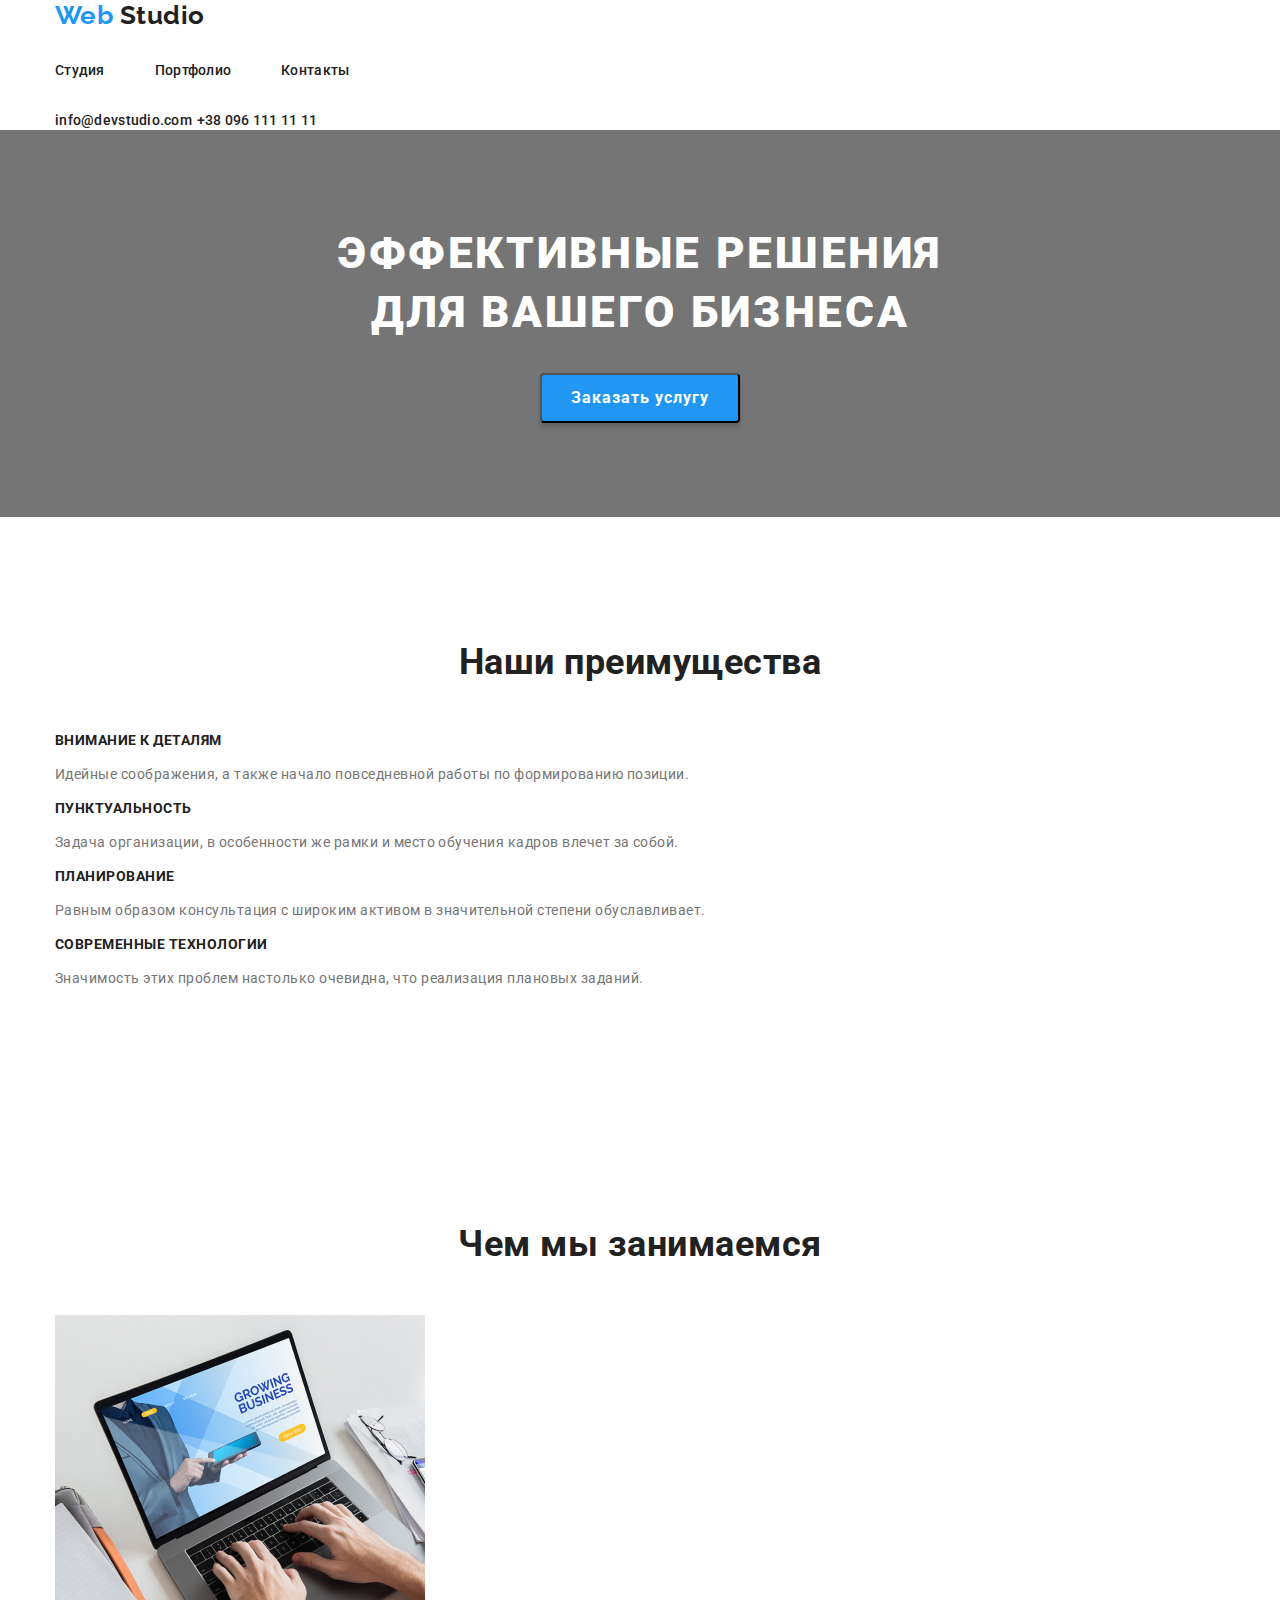
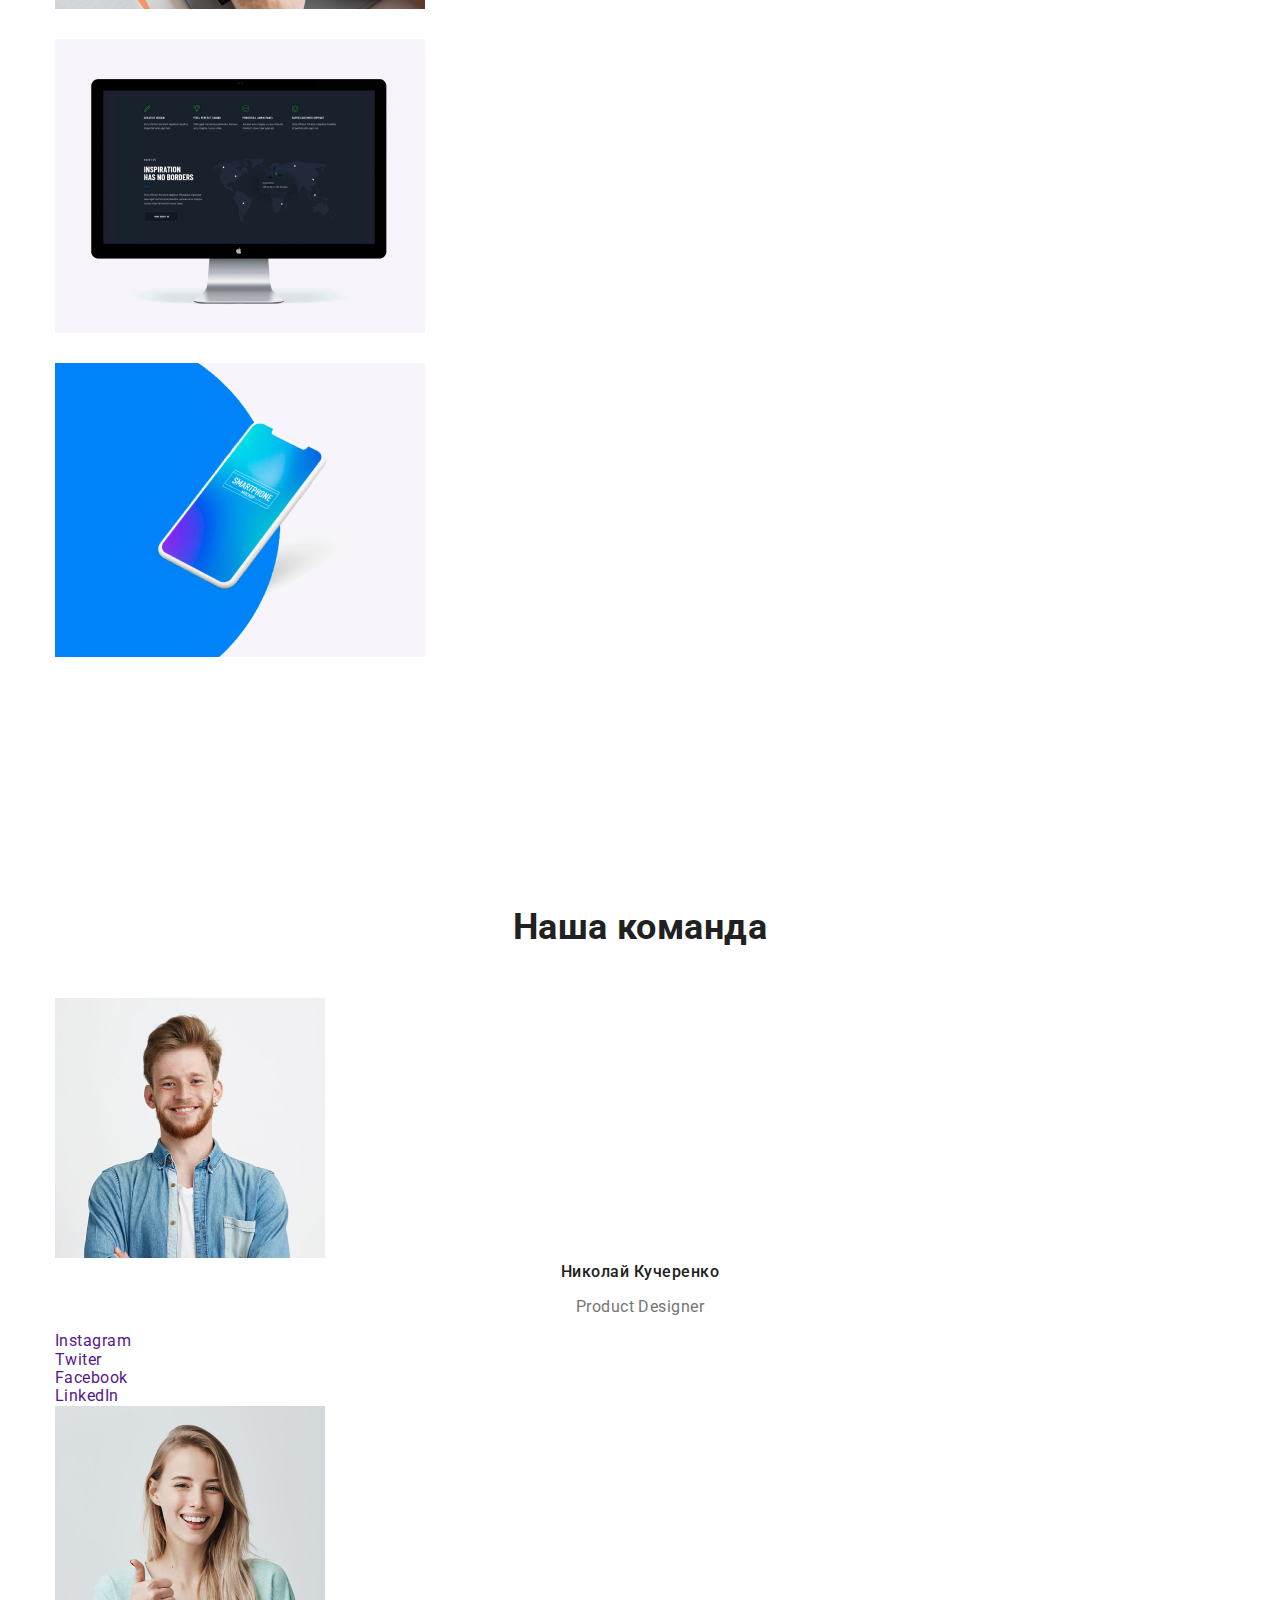
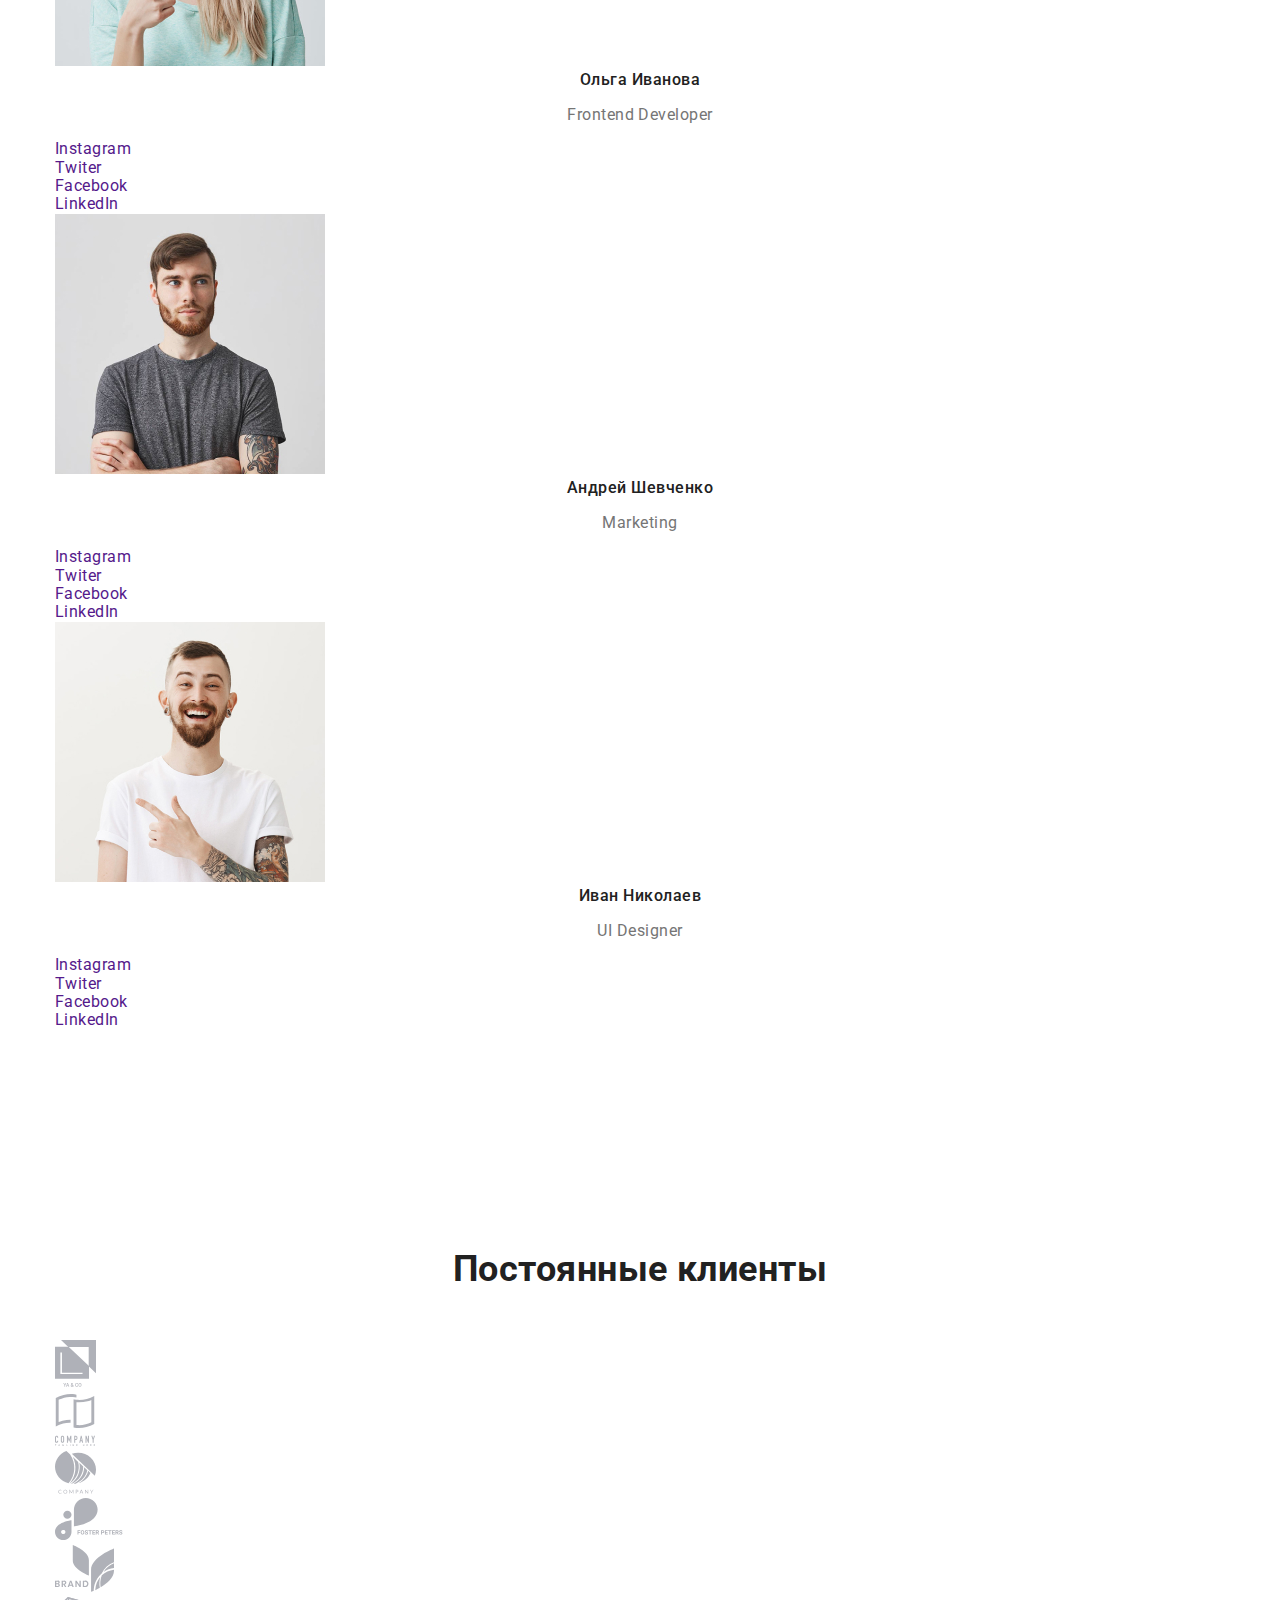
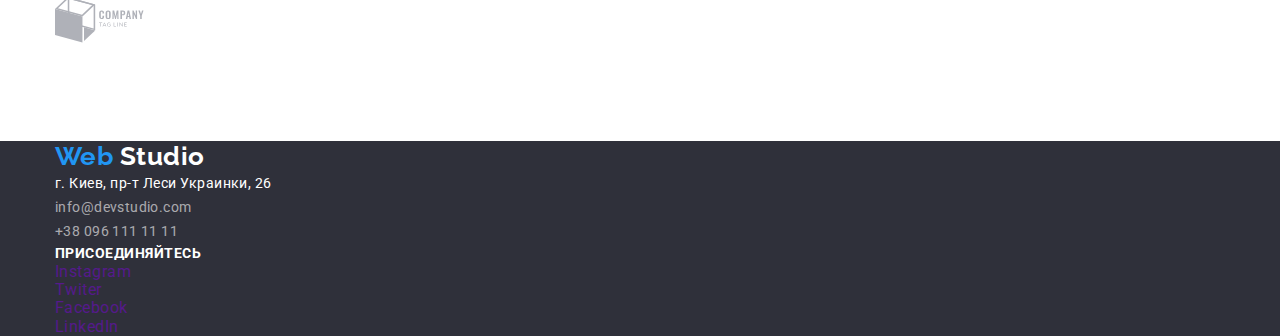
==== index.html @ bfca0322 "добавил flex в навигацию" ====
<!DOCTYPE html>
<html lang="ru">
  <head>
    <meta charset="UTF-8" />
    <meta name="viewport" content="width=device-width, initial-scale=1.0" />
    <title>Web Studio</title>
    <link
      href="https://fonts.googleapis.com/css2?family=Raleway:wght@700&family=Roboto:wght@400;500;700;900&display=swap"
      rel="stylesheet"
    />
    <link rel="stylesheet" href="./css/normalise.css" />
    <link rel="stylesheet" href="./css/style.css" />
  </head>
  <body class="page">
    <!--Шапка страницы-->
    <header>
      <div class="container">
        <nav>
          <a class="logo" href="./index.html"
            >Web <span class="item">Studio</span></a
          >
          <ul class="list site-nav">
            <li class="item"><a class="link" href="./index.html">Студия</a></li>
            <li class="item">
              <a class="link" href="./portfolio.html" target="_blank"
                >Портфолио</a
              >
            </li>
            <li class="item"><a class="link" href="">Контакты</a></li>
          </ul>
        </nav>
        <address class="mail">
          <a class="link" href="mailto:info@devstudio.com"
            >info@devstudio.com</a
          >
          <a class="link" href="tel:+380961111111">+38 096 111 11 11</a>
        </address>
      </div>
    </header>
    <main>
      <!--Герой страницы-->
      <section class="section hero">
        <div class="container">
          <h1 class="hero-title">
            Эффективные решения<br />
            для вашего бизнеса
          </h1>
          <button class="button">Заказать услугу</button>
        </div>
      </section>
      <!--наши преимущества -->
      <section class="section advantages">
        <div class="container">
          <h2 class="section-title">Наши преимущества</h2>
          <ul class="list">
            <li>
              <h3 class="title">Внимание к деталям</h3>
              <p class="text">
                Идейные соображения, а также начало повседневной работы по
                формированию позиции.
              </p>
            </li>
            <li>
              <h3 class="title">Пунктуальность</h3>
              <p class="text">
                Задача организации, в особенности же рамки и место обучения
                кадров влечет за собой.
              </p>
            </li>
            <li>
              <h3 class="title">Планирование</h3>
              <p class="text">
                Равным образом консультация с широким активом в значительной
                степени обуславливает.
              </p>
            </li>
            <li>
              <h3 class="title">Современные технологии</h3>
              <p class="text">
                Значимость этих проблем настолько очевидна, что реализация
                плановых заданий.
              </p>
            </li>
          </ul>
        </div>
      </section>
      <!-- Чем мы занимаемся -->
      <section class="section works">
        <div class="container">
          <h2 class="section-title">Чем мы занимаемся</h2>
          <ul class="list">
            <li>
              <img
                src="./image/activity1.jpg"
                alt="Ноутбук"
                width="370"
                height="294"
              />
              <h3 class="title">десктопные приложения</h3>
            </li>
            <li>
              <img
                src="./image/activity2.jpg"
                alt="Смартфон"
                width="370"
                height="294"
              />
              <h3 class="title">мобильные приложения</h3>
            </li>
            <li>
              <img
                src="./image/activity3.jpg"
                alt="компьютер"
                width="370"
                height="294"
              />
              <h3 class="title">дизайнерские решения</h3>
            </li>
          </ul>
        </div>
      </section>
      <!-- Наша команда -->
      <section class="section team">
        <div class="container">
          <h2 class="section-title">Наша команда</h2>
          <ul class="list">
            <li>
              <img
                src="./image/foto1.jpg"
                alt="фото Николая"
                width="270"
                height="260"
              />
              <h3 class="title">Николай Кучеренко</h3>
              <p lang="en" class="text">Product Designer</p>
              <ul class="list">
                <li>
                  <a class="link" href="" aria-label="ссылка на инстаграм"
                    >Instagram</a
                  >
                </li>
                <li>
                  <a class="link" href="" aria-label="ссылка на твитер"
                    >Twiter
                  </a>
                </li>
                <li>
                  <a class="link" href="" aria-label="ссылка на фейсбук"
                    >Facebook</a
                  >
                </li>
                <li>
                  <a class="link" href="" aria-label="ссылка на линкендин"
                    >LinkedIn</a
                  >
                </li>
              </ul>
            </li>
            <li>
              <img
                class="link"
                src="./image/foto2.jpg"
                alt="фото Ольги"
                width="270"
                height="260"
              />
              <h3 class="title">Ольга Иванова</h3>
              <p lang="en" class="text">Frontend Developer</p>
              <ul class="list">
                <li>
                  <a class="link" href="" aria-label="ссылка на инстаграм"
                    >Instagram</a
                  >
                </li>
                <li>
                  <a class="link" href="" aria-label="ссылка на твитер"
                    >Twiter
                  </a>
                </li>
                <li>
                  <a class="link" href="" aria-label="ссылка на фейсбук"
                    >Facebook</a
                  >
                </li>
                <li>
                  <a class="link" href="" aria-label="ссылка на линкендин"
                    >LinkedIn</a
                  >
                </li>
              </ul>
            </li>
            <li>
              <img
                src="./image/foto3.jpg"
                alt="фото Андрея"
                width="270"
                height="260"
              />
              <h3 class="title">Андрей Шевченко</h3>
              <p lang="en" class="text">Marketing</p>
              <ul class="list">
                <li>
                  <a class="link" href="" aria-label="ссылка на инстаграм"
                    >Instagram</a
                  >
                </li>
                <li>
                  <a class="link" href="" aria-label="ссылка на твитер"
                    >Twiter
                  </a>
                </li>
                <li>
                  <a class="link" href="" aria-label="ссылка на фейсбук"
                    >Facebook</a
                  >
                </li>
                <li>
                  <a class="link" href="" aria-label="ссылка на линкендин"
                    >LinkedIn</a
                  >
                </li>
              </ul>
            </li>
            <li>
              <img
                src="./image/foto4.jpg"
                alt="фото Ивана"
                width="270"
                height="260"
              />
              <h3 class="title">Иван Николаев</h3>
              <p lang="en" class="text">UI Designer</p>
              <ul class="list">
                <li>
                  <a class="link" href="" aria-label="ссылка на инстаграм"
                    >Instagram</a
                  >
                </li>
                <li>
                  <a class="link" href="" aria-label="ссылка на твитер"
                    >Twiter
                  </a>
                </li>
                <li>
                  <a class="link" href="" aria-label="ссылка на фейсбук"
                    >Facebook</a
                  >
                </li>
                <li>
                  <a class="link" href="" aria-label="ссылка на линкендин"
                    >LinkedIn</a
                  >
                </li>
              </ul>
            </li>
          </ul>
        </div>
      </section>
      <!-- Постоянные клиенты -->
      <section class="section section">
        <div class="container">
          <h2 class="section-title">Постоянные клиенты</h2>
          <ul class="list">
            <li>
              <a class="link" href=""
                ><img src="./image/logo1.svg" alt="logo-1"
              /></a>
            </li>
            <li>
              <a class="link" href=""
                ><img src="./image/logo2.svg" alt="logo-2"
              /></a>
            </li>
            <li>
              <a class="link" href=""
                ><img src="./image/logo3.svg" alt="logo-3"
              /></a>
            </li>
            <li>
              <a class="link" href=""
                ><img src="./image/logo4.svg" alt="logo-4"
              /></a>
            </li>
            <li>
              <a class="link" href=""
                ><img src="./image/logo5.svg" alt="logo-5"
              /></a>
            </li>
            <li>
              <a class="link" href=""
                ><img src="./image/logo6.svg" alt="logo-6"
              /></a>
            </li>
          </ul>
        </div>
      </section>
    </main>
    <!-- Подвал сайта -->
    <footer class="footer">
      <div class="container">
        <a class="logo link" href="./index.html"
          >Web <span class="word">Studio</span></a
        >
        <address>
          <ul class="list">
            <li>
              <a
                class="location link"
                href="https://goo.gl/maps/NypTD91cG4czdafWA"
                target="_blank"
                >г. Киев, пр-т Леси Украинки, 26</a
              >
            </li>
            <li>
              <a class="contaks link" href="mailto:info@devstudio.com"
                >info@devstudio.com</a
              >
            </li>
            <li>
              <a class="contaks link" href="tel:+380961111111"
                >+38 096 111 11 11</a
              >
            </li>
          </ul>
        </address>
        <b class="action">присоединяйтесь</b>
        <ul class="list">
          <li>
            <a class="link" href="" aria-label="ссылка на инстаграм"
              >Instagram</a
            >
          </li>
          <li>
            <a class="link" href="" aria-label="ссылка на твитер">Twiter </a>
          </li>
          <li>
            <a class="link" href="" aria-label="ссылка на фейсбук">Facebook</a>
          </li>
          <li>
            <a class="link" href="" aria-label="ссылка на линкендин"
              >LinkedIn</a
            >
          </li>
        </ul>
      </div>
    </footer>
  </body>
</html>
---- css/normalise.css ----
/*! normalize.css v8.0.1 | MIT License | github.com/necolas/normalize.css */

/* Document
   ========================================================================== */

/**
 * 1. Correct the line height in all browsers.
 * 2. Prevent adjustments of font size after orientation changes in iOS.
 */

html {
  line-height: 1.15; /* 1 */
  -webkit-text-size-adjust: 100%; /* 2 */
}

/* Sections
   ========================================================================== */

/**
 * Remove the margin in all browsers.
 */

body {
  margin: 0;
}

/**
 * Render the `main` element consistently in IE.
 */

main {
  display: block;
}

/**
 * Correct the font size and margin on `h1` elements within `section` and
 * `article` contexts in Chrome, Firefox, and Safari.
 */

h1 {
  font-size: 2em;
  margin: 0.67em 0;
}

/* Grouping content
   ========================================================================== */

/**
 * 1. Add the correct box sizing in Firefox.
 * 2. Show the overflow in Edge and IE.
 */

hr {
  box-sizing: content-box; /* 1 */
  height: 0; /* 1 */
  overflow: visible; /* 2 */
}

/**
 * 1. Correct the inheritance and scaling of font size in all browsers.
 * 2. Correct the odd `em` font sizing in all browsers.
 */

pre {
  font-family: monospace, monospace; /* 1 */
  font-size: 1em; /* 2 */
}

/* Text-level semantics
   ========================================================================== */

/**
 * Remove the gray background on active links in IE 10.
 */

a {
  background-color: transparent;
}

/**
 * 1. Remove the bottom border in Chrome 57-
 * 2. Add the correct text decoration in Chrome, Edge, IE, Opera, and Safari.
 */

abbr[title] {
  border-bottom: none; /* 1 */
  text-decoration: underline; /* 2 */
  text-decoration: underline dotted; /* 2 */
}

/**
 * Add the correct font weight in Chrome, Edge, and Safari.
 */

b,
strong {
  font-weight: bolder;
}

/**
 * 1. Correct the inheritance and scaling of font size in all browsers.
 * 2. Correct the odd `em` font sizing in all browsers.
 */

code,
kbd,
samp {
  font-family: monospace, monospace; /* 1 */
  font-size: 1em; /* 2 */
}

/**
 * Add the correct font size in all browsers.
 */

small {
  font-size: 80%;
}

/**
 * Prevent `sub` and `sup` elements from affecting the line height in
 * all browsers.
 */

sub,
sup {
  font-size: 75%;
  line-height: 0;
  position: relative;
  vertical-align: baseline;
}

sub {
  bottom: -0.25em;
}

sup {
  top: -0.5em;
}

/* Embedded content
   ========================================================================== */

/**
 * Remove the border on images inside links in IE 10.
 */

img {
  border-style: none;
}

/* Forms
   ========================================================================== */

/**
 * 1. Change the font styles in all browsers.
 * 2. Remove the margin in Firefox and Safari.
 */

button,
input,
optgroup,
select,
textarea {
  font-family: inherit; /* 1 */
  font-size: 100%; /* 1 */
  line-height: 1.15; /* 1 */
  margin: 0; /* 2 */
}

/**
 * Show the overflow in IE.
 * 1. Show the overflow in Edge.
 */

button,
input {
  /* 1 */
  overflow: visible;
}

/**
 * Remove the inheritance of text transform in Edge, Firefox, and IE.
 * 1. Remove the inheritance of text transform in Firefox.
 */

button,
select {
  /* 1 */
  text-transform: none;
}

/**
 * Correct the inability to style clickable types in iOS and Safari.
 */

button,
[type="button"],
[type="reset"],
[type="submit"] {
  -webkit-appearance: button;
}

/**
 * Remove the inner border and padding in Firefox.
 */

button::-moz-focus-inner,
[type="button"]::-moz-focus-inner,
[type="reset"]::-moz-focus-inner,
[type="submit"]::-moz-focus-inner {
  border-style: none;
  padding: 0;
}

/**
 * Restore the focus styles unset by the previous rule.
 */

button:-moz-focusring,
[type="button"]:-moz-focusring,
[type="reset"]:-moz-focusring,
[type="submit"]:-moz-focusring {
  outline: 1px dotted ButtonText;
}

/**
 * Correct the padding in Firefox.
 */

fieldset {
  padding: 0.35em 0.75em 0.625em;
}

/**
 * 1. Correct the text wrapping in Edge and IE.
 * 2. Correct the color inheritance from `fieldset` elements in IE.
 * 3. Remove the padding so developers are not caught out when they zero out
 *    `fieldset` elements in all browsers.
 */

legend {
  box-sizing: border-box; /* 1 */
  color: inherit; /* 2 */
  display: table; /* 1 */
  max-width: 100%; /* 1 */
  padding: 0; /* 3 */
  white-space: normal; /* 1 */
}

/**
 * Add the correct vertical alignment in Chrome, Firefox, and Opera.
 */

progress {
  vertical-align: baseline;
}

/**
 * Remove the default vertical scrollbar in IE 10+.
 */

textarea {
  overflow: auto;
}

/**
 * 1. Add the correct box sizing in IE 10.
 * 2. Remove the padding in IE 10.
 */

[type="checkbox"],
[type="radio"] {
  box-sizing: border-box; /* 1 */
  padding: 0; /* 2 */
}

/**
 * Correct the cursor style of increment and decrement buttons in Chrome.
 */

[type="number"]::-webkit-inner-spin-button,
[type="number"]::-webkit-outer-spin-button {
  height: auto;
}

/**
 * 1. Correct the odd appearance in Chrome and Safari.
 * 2. Correct the outline style in Safari.
 */

[type="search"] {
  -webkit-appearance: textfield; /* 1 */
  outline-offset: -2px; /* 2 */
}

/**
 * Remove the inner padding in Chrome and Safari on macOS.
 */

[type="search"]::-webkit-search-decoration {
  -webkit-appearance: none;
}

/**
 * 1. Correct the inability to style clickable types in iOS and Safari.
 * 2. Change font properties to `inherit` in Safari.
 */

::-webkit-file-upload-button {
  -webkit-appearance: button; /* 1 */
  font: inherit; /* 2 */
}

/* Interactive
   ========================================================================== */

/*
 * Add the correct display in Edge, IE 10+, and Firefox.
 */

details {
  display: block;
}

/*
 * Add the correct display in all browsers.
 */

summary {
  display: list-item;
}

/* Misc
   ========================================================================== */

/**
 * Add the correct display in IE 10+.
 */

template {
  display: none;
}

/**
 * Add the correct display in IE 10.
 */

[hidden] {
  display: none;
}
---- css/style.css ----
/*757575-вторичный цвет
212121-основной цвет текста
FFFFFF-адрес в футере

 color:rgb(255,255,255,0.6)-цвет телефона и эмейла в футере
 2196F3-цвет акцента
 шрифт логотипа-font-family: Raleway;
 шрифт текста-font-family: Roboto;
 */
html {
  box-sizing: border-box;
}
*,
*::before,
*::after {
  box-sizing: inherit;
}
:root {
  --primary-text-color: #757575;
  --title-text-color: #212121;
  --accent-color: #2196f3;
  --bg-color: #fff;
}
address {
  font-style: normal;
}
.page {
  margin: 0;
  color: var(--primary-text-color);
  background-color: var(--bg-color);
  font-family: Roboto, sans-serif;
  letter-spacing: 0.03em;
}
/* центрирование страницы через div */
.container {
  width: 1200px;
  padding-left: 15px;
  padding-right: 15px;
  margin: 0 auto;
}
.section {
  padding-top: 94px;
  padding-bottom: 94px;
}
/* точки списка */
.list {
  list-style: none;
  padding: 0;
  margin: 0;
}
/* работа ссылок */
a.link {
  text-decoration: none;
}
a.link:hover,
a.link:focus {
  color: var(--accent-color);
}
/* логотип сайта */
.logo {
  color: var(--accent-color);
  font-family: Raleway, sans-serif;
  font-weight: 700;
  font-size: 26px;
  line-height: 1.2;
  text-decoration: none;
}
.item {
  color: var(--title-text-color);
}
/* навигация сайта */
.site-nav {
  display: flex;
}
.site-nav .item + .item {
  margin-left: 50px;
}
.site-nav .link {
  display: block;
  padding-top: 32px;
  padding-bottom: 32px;
  color: var(--title-text-color);
  font-weight: 500;
  font-size: 14px;
  line-height: 1.14;
  letter-spacing: 0.02em;
}
.mail .link {
  color: var(--title-text-color);
  font-weight: 500;
  font-size: 14px;
  line-height: 1.14;
  letter-spacing: 0.02em;
}
/* тело страницы */
/*герой страницы*/
.hero {
  background-color: var(--primary-text-color);
  text-align: center;
}
.hero-title {
  margin-top: 0;
  margin-bottom: 30px;
  padding: 0;
  font-weight: 900;
  font-size: 44px;
  line-height: 1.36;
  letter-spacing: 0.06em;
  text-transform: uppercase;
  color: var(--bg-color);
}
.button {
  box-shadow: 0px 4px 4px rgba(0, 0, 0, 0.15);
  border-radius: 4px;
  background-color: var(--accent-color);
  width: 200px;
  height: 50px;
  font-weight: 700;
  font-size: 16px;
  line-height: 1.87;
  align-items: center;

  letter-spacing: 0.06em;
  color: var(--bg-color);
}
/* Заголовки секций */
.section-title {
  margin-bottom: 50px;
  font-weight: 700;
  font-size: 36px;
  line-height: 1.17;
  text-align: center;
  color: var(--title-text-color);
}
.title {
  margin-top: 0;
  margin-bottom: 10px;
}
/* Наши преимущества */
.advantages .title {
  font-weight: 700;
  font-size: 14px;
  line-height: 1.14;
  text-transform: uppercase;
  color: var(--title-text-color);
}
.advantages .text {
  font-size: 14px;
  line-height: 1.71;
}
/* Чем мы занимаемся */
.works .title {
  font-weight: 700;
  font-size: 14px;
  line-height: 1.14;
  text-align: center;
  text-transform: uppercase;
  color: var(--bg-color);
}
/* Наша команда */
.team .title {
  font-weight: 500;
  font-size: 16px;
  line-height: 1.19;
  text-align: center;
  color: var(--title-text-color);
}
.team .text {
  font-size: 16px;
  line-height: 1.19;
  text-align: center;
}
/* постоянные клиенты */
/* подвал страницы */
.footer {
  background-color: #2f303a;
}
/* логотип в футере */
.footer .word {
  color: var(--bg-color);
}
.footer .location {
  font-size: 14px;
  line-height: 1.71;
  color: var(--bg-color);
}
.footer .contaks {
  font-family: Roboto, sans-serif;
  font-size: 14px;
  line-height: 1.71;
  letter-spacing: 0.03em;
  color: rgba(255, 255, 255, 0.6);
}
.action {
  font-weight: 700;
  font-size: 14px;
  line-height: 1.14;
  text-transform: uppercase;
  color: var(--bg-color);
}

/* страница портфолио */

.strainer .button {
  font-family: Roboto;
  font-weight: 500;
  font-size: 16px;
  line-height: 1.62;
  text-align: center;
  letter-spacing: 0.03em;
  color: var(--title-text-color);
}
.projects .title {
  font-family: Roboto;
  font-weight: 700;
  font-size: 18px;
  line-height: 2;
  letter-spacing: 0.06em;
  color: var(--title-text-color);
}
.projects .text {
  font-family: Roboto;
  font-size: 18px;
  line-height: 1.56;
  letter-spacing: 0.03em;
  color: var(--bg-color);
}
.projects .item {
  font-family: Roboto;
  font-size: 16px;
  line-height: 1.87;
  letter-spacing: 0.03em;
  color: var(--primary-text-color);
}
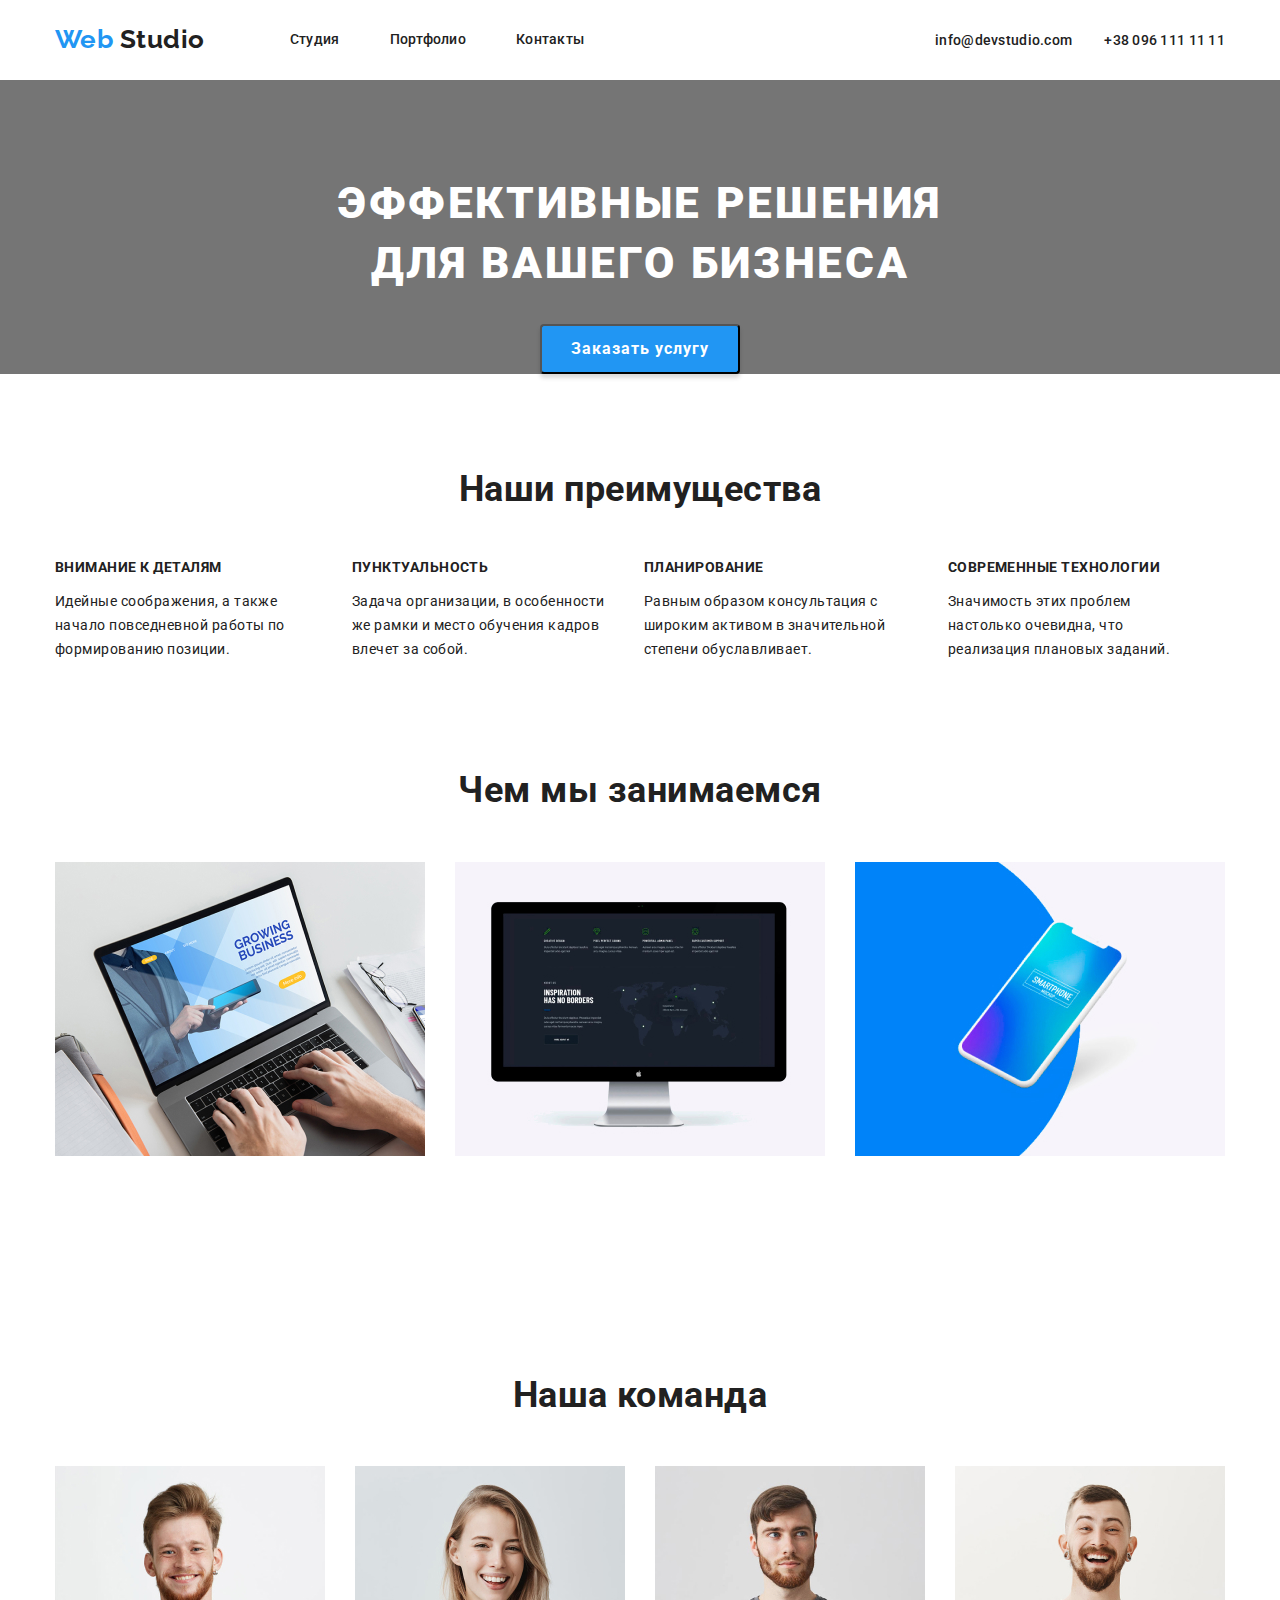
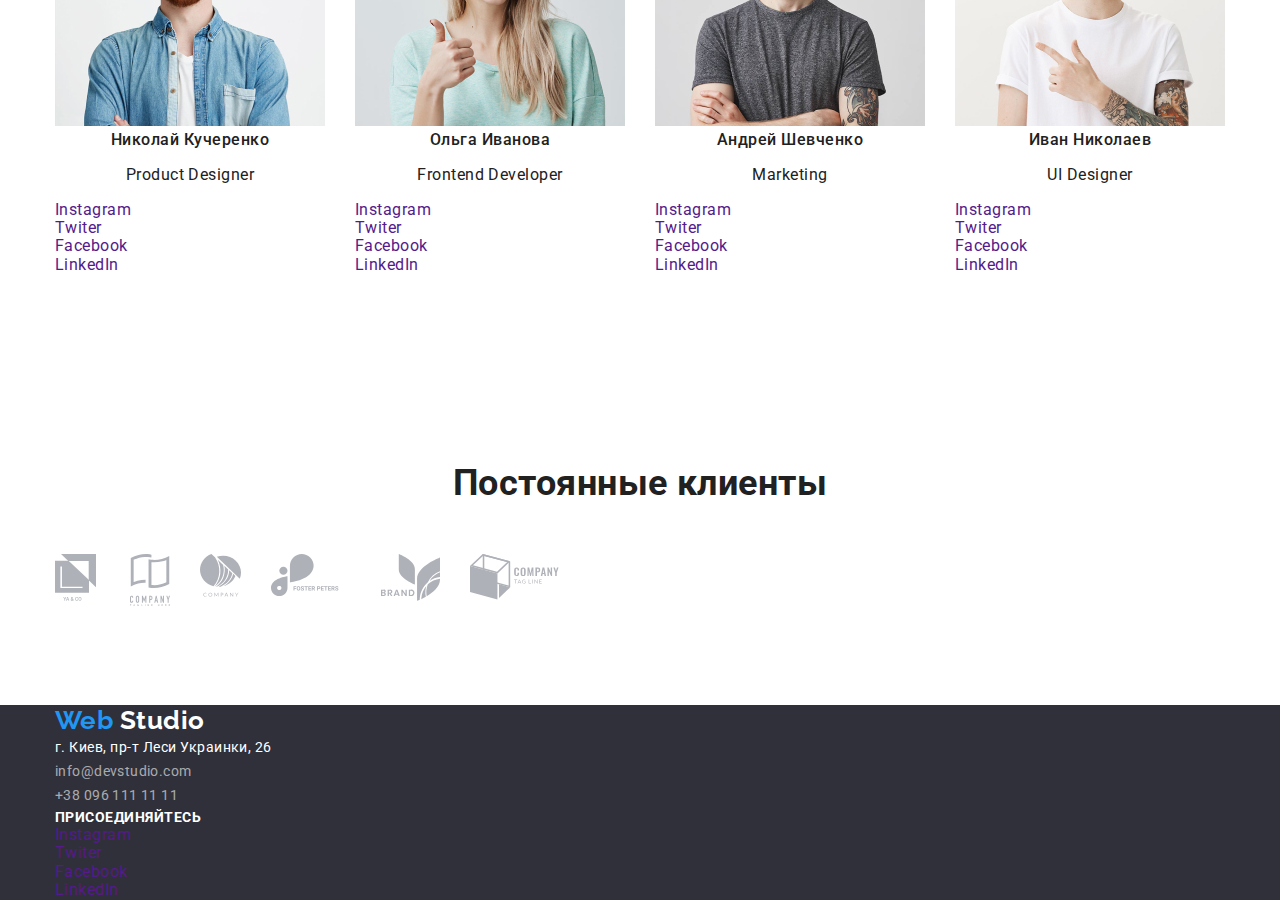
==== commit 61a03295: "применил  flexbox для haeder и main главной страницы" ====
--- a/index.html
+++ b/index.html
@@ -14,13 +14,17 @@
   <body class="page">
     <!--Шапка страницы-->
     <header>
-      <div class="container">
-        <nav>
+      <div class="container main-nav">
+        <div>
           <a class="logo" href="./index.html"
             >Web <span class="item">Studio</span></a
           >
+        </div>
+        <nav>
           <ul class="list site-nav">
-            <li class="item"><a class="link" href="./index.html">Студия</a></li>
+            <li class="item">
+              <a class="link" href="./index.html">Студия</a>
+            </li>
             <li class="item">
               <a class="link" href="./portfolio.html" target="_blank"
                 >Портфолио</a
@@ -29,12 +33,16 @@
             <li class="item"><a class="link" href="">Контакты</a></li>
           </ul>
         </nav>
-        <address class="mail">
-          <a class="link" href="mailto:info@devstudio.com"
-            >info@devstudio.com</a
-          >
-          <a class="link" href="tel:+380961111111">+38 096 111 11 11</a>
-        </address>
+        <ul class="mail list">
+          <li class="item">
+            <a class="link" href="mailto:info@devstudio.com"
+              >info@devstudio.com</a
+            >
+          </li>
+          <li class="item">
+            <a class="link" href="tel:+380961111111">+38 096 111 11 11</a>
+          </li>
+        </ul>
       </div>
     </header>
     <main>
@@ -49,32 +57,32 @@
         </div>
       </section>
       <!--наши преимущества -->
-      <section class="section advantages">
+      <section class="section">
         <div class="container">
           <h2 class="section-title">Наши преимущества</h2>
-          <ul class="list">
-            <li>
+          <ul class="list advantages">
+            <li class="item">
               <h3 class="title">Внимание к деталям</h3>
               <p class="text">
                 Идейные соображения, а также начало повседневной работы по
                 формированию позиции.
               </p>
             </li>
-            <li>
+            <li class="item">
               <h3 class="title">Пунктуальность</h3>
               <p class="text">
                 Задача организации, в особенности же рамки и место обучения
                 кадров влечет за собой.
               </p>
             </li>
-            <li>
+            <li class="item">
               <h3 class="title">Планирование</h3>
               <p class="text">
                 Равным образом консультация с широким активом в значительной
                 степени обуславливает.
               </p>
             </li>
-            <li>
+            <li class="item">
               <h3 class="title">Современные технологии</h3>
               <p class="text">
                 Значимость этих проблем настолько очевидна, что реализация
@@ -85,11 +93,11 @@
         </div>
       </section>
       <!-- Чем мы занимаемся -->
-      <section class="section works">
+      <section class="section">
         <div class="container">
           <h2 class="section-title">Чем мы занимаемся</h2>
-          <ul class="list">
-            <li>
+          <ul class="list works">
+            <li class="item">
               <img
                 src="./image/activity1.jpg"
                 alt="Ноутбук"
@@ -98,7 +106,7 @@
               />
               <h3 class="title">десктопные приложения</h3>
             </li>
-            <li>
+            <li class="item">
               <img
                 src="./image/activity2.jpg"
                 alt="Смартфон"
@@ -107,7 +115,7 @@
               />
               <h3 class="title">мобильные приложения</h3>
             </li>
-            <li>
+            <li class="item">
               <img
                 src="./image/activity3.jpg"
                 alt="компьютер"
@@ -120,11 +128,11 @@
         </div>
       </section>
       <!-- Наша команда -->
-      <section class="section team">
+      <section class="section">
         <div class="container">
           <h2 class="section-title">Наша команда</h2>
-          <ul class="list">
-            <li>
+          <ul class="list team">
+            <li class="item">
               <img
                 src="./image/foto1.jpg"
                 alt="фото Николая"
@@ -156,7 +164,7 @@
                 </li>
               </ul>
             </li>
-            <li>
+            <li class="item">
               <img
                 class="link"
                 src="./image/foto2.jpg"
@@ -189,7 +197,7 @@
                 </li>
               </ul>
             </li>
-            <li>
+            <li class="item">
               <img
                 src="./image/foto3.jpg"
                 alt="фото Андрея"
@@ -221,7 +229,7 @@
                 </li>
               </ul>
             </li>
-            <li>
+            <li class="item">
               <img
                 src="./image/foto4.jpg"
                 alt="фото Ивана"
@@ -257,36 +265,36 @@
         </div>
       </section>
       <!-- Постоянные клиенты -->
-      <section class="section section">
+      <section class="section">
         <div class="container">
           <h2 class="section-title">Постоянные клиенты</h2>
-          <ul class="list">
-            <li>
+          <ul class="list customers">
+            <li class="item">
               <a class="link" href=""
                 ><img src="./image/logo1.svg" alt="logo-1"
               /></a>
             </li>
-            <li>
+            <li class="item">
               <a class="link" href=""
                 ><img src="./image/logo2.svg" alt="logo-2"
               /></a>
             </li>
-            <li>
+            <li class="item">
               <a class="link" href=""
                 ><img src="./image/logo3.svg" alt="logo-3"
               /></a>
             </li>
-            <li>
+            <li class="item">
               <a class="link" href=""
                 ><img src="./image/logo4.svg" alt="logo-4"
               /></a>
             </li>
-            <li>
+            <li class="item">
               <a class="link" href=""
                 ><img src="./image/logo5.svg" alt="logo-5"
               /></a>
             </li>
-            <li>
+            <li class="item">
               <a class="link" href=""
                 ><img src="./image/logo6.svg" alt="logo-6"
               /></a>
--- a/css/style.css
+++ b/css/style.css
@@ -1,12 +1,3 @@
-/*757575-вторичный цвет
-212121-основной цвет текста
-FFFFFF-адрес в футере
-
- color:rgb(255,255,255,0.6)-цвет телефона и эмейла в футере
- 2196F3-цвет акцента
- шрифт логотипа-font-family: Raleway;
- шрифт текста-font-family: Roboto;
- */
 html {
   box-sizing: border-box;
 }
@@ -21,6 +12,7 @@
   --accent-color: #2196f3;
   --bg-color: #fff;
 }
+/* утилиты */
 address {
   font-style: normal;
 }
@@ -31,7 +23,6 @@
   font-family: Roboto, sans-serif;
   letter-spacing: 0.03em;
 }
-/* центрирование страницы через div */
 .container {
   width: 1200px;
   padding-left: 15px;
@@ -40,7 +31,6 @@
 }
 .section {
   padding-top: 94px;
-  padding-bottom: 94px;
 }
 /* точки списка */
 .list {
@@ -56,7 +46,8 @@
 a.link:focus {
   color: var(--accent-color);
 }
-/* логотип сайта */
+/* утилиты! */
+/* логотип */
 .logo {
   color: var(--accent-color);
   font-family: Raleway, sans-serif;
@@ -69,21 +60,34 @@
   color: var(--title-text-color);
 }
 /* навигация сайта */
+.main-nav {
+  display: flex;
+  align-items: center;
+}
 .site-nav {
   display: flex;
-}
-.site-nav .item + .item {
-  margin-left: 50px;
+  margin-left: 85px;
+}
+.site-nav .item:not(:last-child) {
+  margin-right: 50px;
 }
 .site-nav .link {
   display: block;
   padding-top: 32px;
   padding-bottom: 32px;
+
   color: var(--title-text-color);
   font-weight: 500;
   font-size: 14px;
   line-height: 1.14;
   letter-spacing: 0.02em;
+}
+.mail {
+  display: flex;
+  margin-left: auto;
+}
+.mail .item:not(:last-child) {
+  margin-right: 32px;
 }
 .mail .link {
   color: var(--title-text-color);
@@ -102,6 +106,7 @@
   margin-top: 0;
   margin-bottom: 30px;
   padding: 0;
+
   font-weight: 900;
   font-size: 44px;
   line-height: 1.36;
@@ -125,6 +130,7 @@
 }
 /* Заголовки секций */
 .section-title {
+  margin-top: 0;
   margin-bottom: 50px;
   font-weight: 700;
   font-size: 36px;
@@ -137,6 +143,16 @@
   margin-bottom: 10px;
 }
 /* Наши преимущества */
+.advantages {
+  display: flex;
+}
+.advantages .item {
+  width: calc((100%-90px) / 4);
+  margin-right: 30px;
+}
+.advantages.item:nth-child(4n) {
+  margin-right: 0;
+}
 .advantages .title {
   font-weight: 700;
   font-size: 14px;
@@ -149,6 +165,17 @@
   line-height: 1.71;
 }
 /* Чем мы занимаемся */
+.works {
+  display: flex;
+  padding-bottom: 94px;
+}
+.works .item {
+  width: calc((100%-60px) / 3);
+  margin-right: 30px;
+}
+.works .advantages.item:nth-child(3n) {
+  margin-right: 0;
+}
 .works .title {
   font-weight: 700;
   font-size: 14px;
@@ -158,6 +185,17 @@
   color: var(--bg-color);
 }
 /* Наша команда */
+.team {
+  display: flex;
+  padding-bottom: 94px;
+}
+.team .item {
+  width: calc((100%-90px) / 4);
+  margin-right: 30px;
+}
+.team .item:nth-child(4n) {
+  margin-right: 0;
+}
 .team .title {
   font-weight: 500;
   font-size: 16px;
@@ -171,6 +209,21 @@
   text-align: center;
 }
 /* постоянные клиенты */
+.customers {
+  display: flex;
+  padding-bottom: 94px;
+}
+.customers .item {
+  width: calc((100%-150px) / 6);
+  margin-right: 30px;
+}
+.customers .item:nth-child(6n) {
+  margin-right: 0;
+}
+.customers .link {
+  display: block;
+  text-align: center;
+}
 /* подвал страницы */
 .footer {
   background-color: #2f303a;
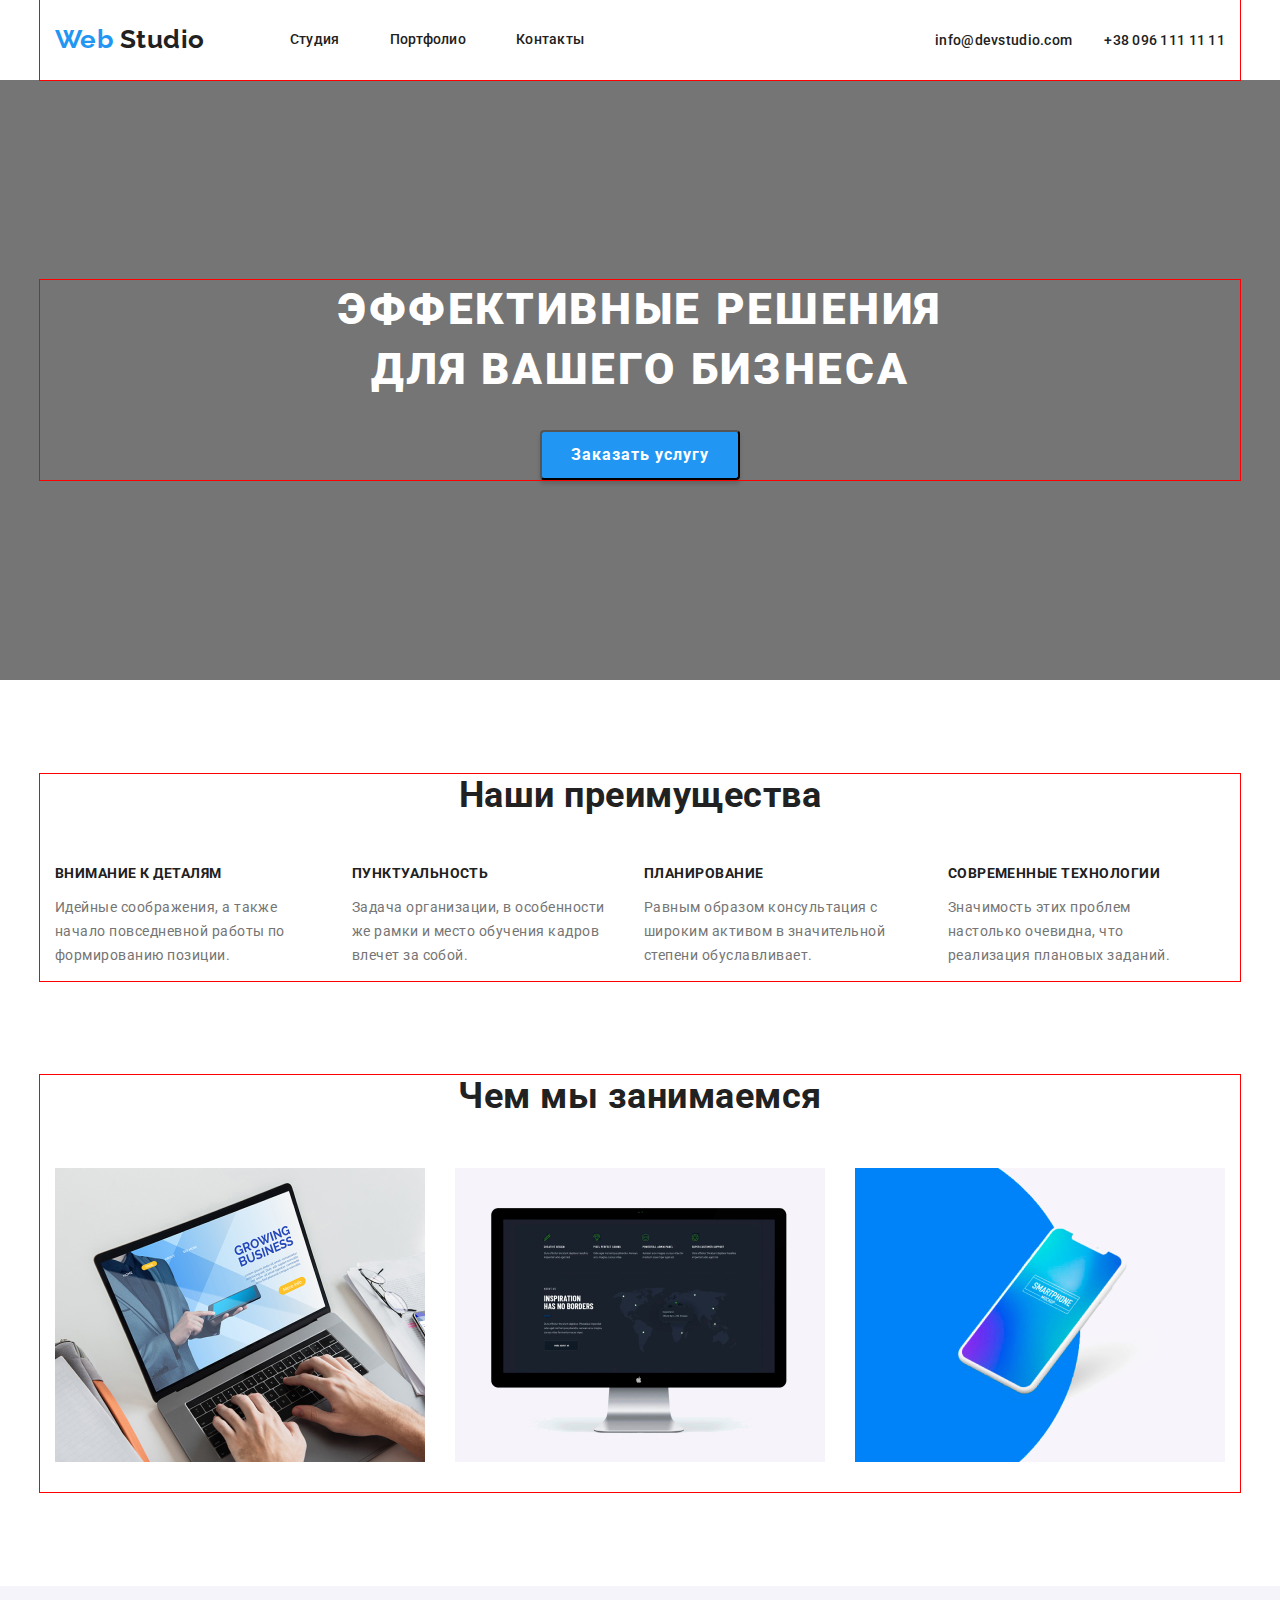
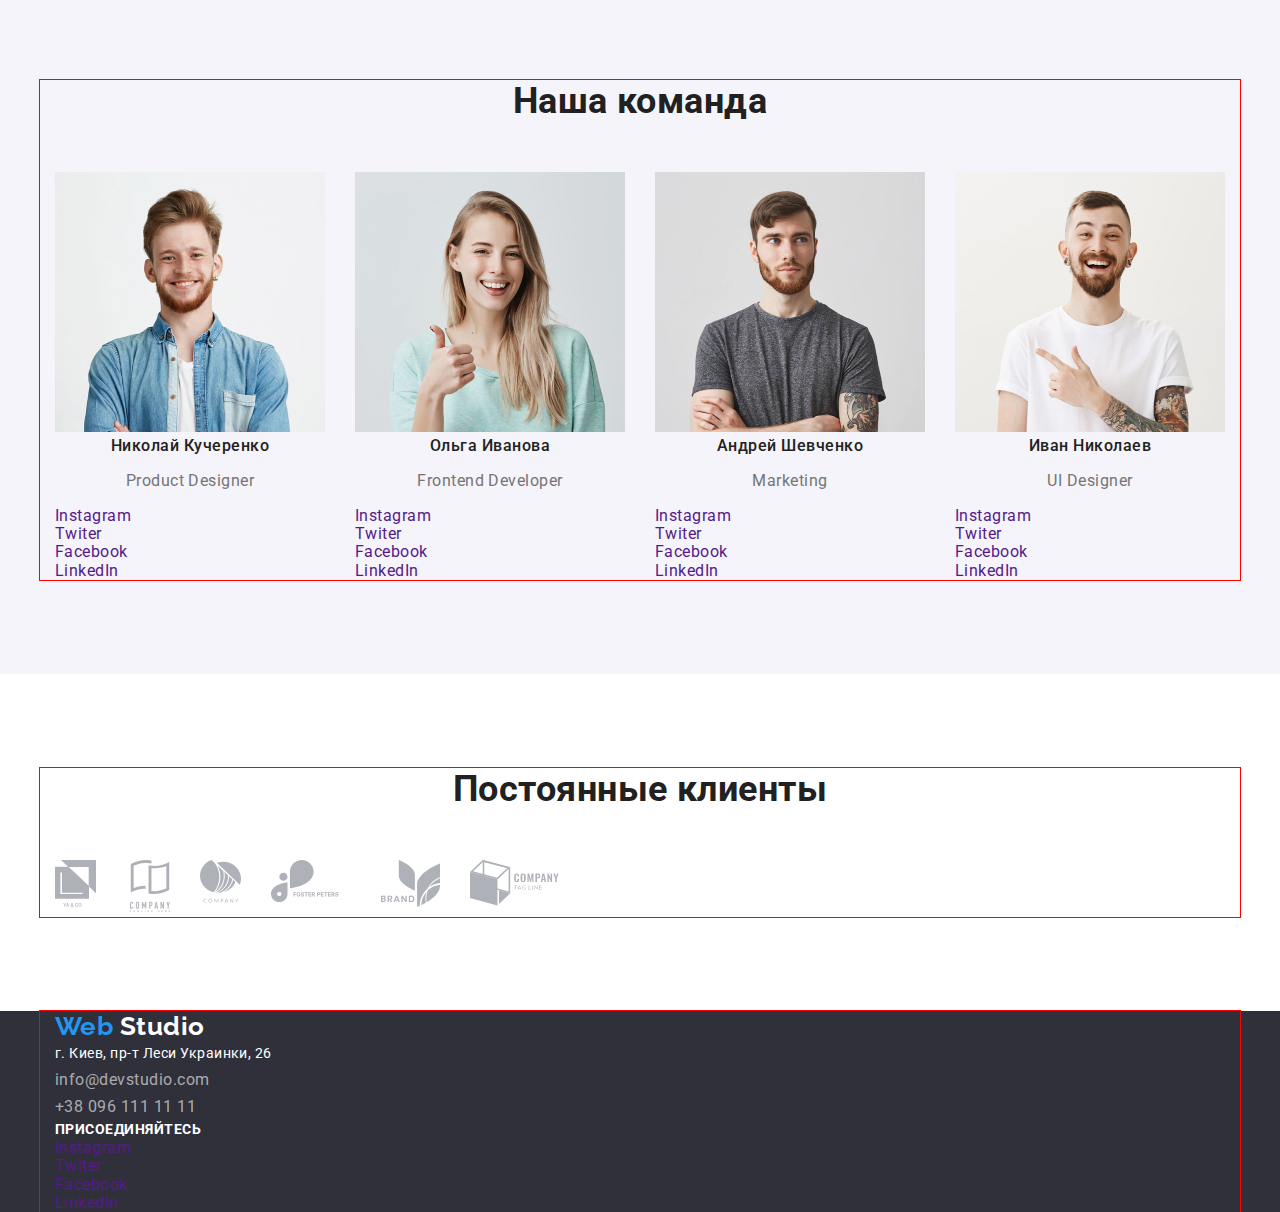
==== commit 4564fe1d: "добавил  падинги в секции" ====
--- a/index.html
+++ b/index.html
@@ -57,7 +57,7 @@
         </div>
       </section>
       <!--наши преимущества -->
-      <section class="section">
+      <section class="section-advantages">
         <div class="container">
           <h2 class="section-title">Наши преимущества</h2>
           <ul class="list advantages">
@@ -93,7 +93,7 @@
         </div>
       </section>
       <!-- Чем мы занимаемся -->
-      <section class="section">
+      <section class="section-works">
         <div class="container">
           <h2 class="section-title">Чем мы занимаемся</h2>
           <ul class="list works">
@@ -128,7 +128,7 @@
         </div>
       </section>
       <!-- Наша команда -->
-      <section class="section">
+      <section class="section-team">
         <div class="container">
           <h2 class="section-title">Наша команда</h2>
           <ul class="list team">
@@ -265,7 +265,7 @@
         </div>
       </section>
       <!-- Постоянные клиенты -->
-      <section class="section">
+      <section class="section-customers">
         <div class="container">
           <h2 class="section-title">Постоянные клиенты</h2>
           <ul class="list customers">
--- a/css/style.css
+++ b/css/style.css
@@ -11,6 +11,9 @@
   --title-text-color: #212121;
   --accent-color: #2196f3;
   --bg-color: #fff;
+  --footer-bg-color: #2f303a;
+  --footer-contaks-color: rgba(255, 255, 255, 0.6);
+  --team-bg-color:#F5F4FA;
 }
 /* утилиты */
 address {
@@ -20,7 +23,7 @@
   margin: 0;
   color: var(--primary-text-color);
   background-color: var(--bg-color);
-  font-family: Roboto, sans-serif;
+  font-family:Roboto,sans-serif;
   letter-spacing: 0.03em;
 }
 .container {
@@ -28,9 +31,7 @@
   padding-left: 15px;
   padding-right: 15px;
   margin: 0 auto;
-}
-.section {
-  padding-top: 94px;
+  outline:1px solid red ;
 }
 /* точки списка */
 .list {
@@ -50,13 +51,13 @@
 /* логотип */
 .logo {
   color: var(--accent-color);
-  font-family: Raleway, sans-serif;
+  font-family:Raleway,sans-serif;
   font-weight: 700;
   font-size: 26px;
   line-height: 1.2;
   text-decoration: none;
 }
-.item {
+.logo .item {
   color: var(--title-text-color);
 }
 /* навигация сайта */
@@ -99,6 +100,8 @@
 /* тело страницы */
 /*герой страницы*/
 .hero {
+  padding-top: 200px;
+  padding-bottom: 200px;
   background-color: var(--primary-text-color);
   text-align: center;
 }
@@ -143,6 +146,10 @@
   margin-bottom: 10px;
 }
 /* Наши преимущества */
+.section-advantages{
+  padding-top: 94px;
+  padding-bottom: 47px;
+}
 .advantages {
   display: flex;
 }
@@ -165,9 +172,12 @@
   line-height: 1.71;
 }
 /* Чем мы занимаемся */
+.section-works{
+  padding-bottom: 94px;
+  padding-top: 47px;
+}
 .works {
   display: flex;
-  padding-bottom: 94px;
 }
 .works .item {
   width: calc((100%-60px) / 3);
@@ -187,7 +197,6 @@
 /* Наша команда */
 .team {
   display: flex;
-  padding-bottom: 94px;
 }
 .team .item {
   width: calc((100%-90px) / 4);
@@ -208,10 +217,16 @@
   line-height: 1.19;
   text-align: center;
 }
+.section-team{
+  background-color:var(--team-bg-color) ;
+}
+.section-team,.section-customers{
+  padding-top: 94px;
+  padding-bottom: 94px;
+}
 /* постоянные клиенты */
 .customers {
   display: flex;
-  padding-bottom: 94px;
 }
 .customers .item {
   width: calc((100%-150px) / 6);
@@ -226,7 +241,7 @@
 }
 /* подвал страницы */
 .footer {
-  background-color: #2f303a;
+  background-color:var(--footer-bg-color);
 }
 /* логотип в футере */
 .footer .word {
@@ -238,11 +253,11 @@
   color: var(--bg-color);
 }
 .footer .contaks {
-  font-family: Roboto, sans-serif;
+  font-family:var(--main-font)
   font-size: 14px;
   line-height: 1.71;
   letter-spacing: 0.03em;
-  color: rgba(255, 255, 255, 0.6);
+  color: var( --footer-contaks-color)
 }
 .action {
   font-weight: 700;
@@ -255,7 +270,7 @@
 /* страница портфолио */
 
 .strainer .button {
-  font-family: Roboto;
+
   font-weight: 500;
   font-size: 16px;
   line-height: 1.62;
@@ -264,7 +279,7 @@
   color: var(--title-text-color);
 }
 .projects .title {
-  font-family: Roboto;
+  
   font-weight: 700;
   font-size: 18px;
   line-height: 2;
@@ -272,14 +287,14 @@
   color: var(--title-text-color);
 }
 .projects .text {
-  font-family: Roboto;
+
   font-size: 18px;
   line-height: 1.56;
   letter-spacing: 0.03em;
   color: var(--bg-color);
 }
 .projects .item {
-  font-family: Roboto;
+  
   font-size: 16px;
   line-height: 1.87;
   letter-spacing: 0.03em;
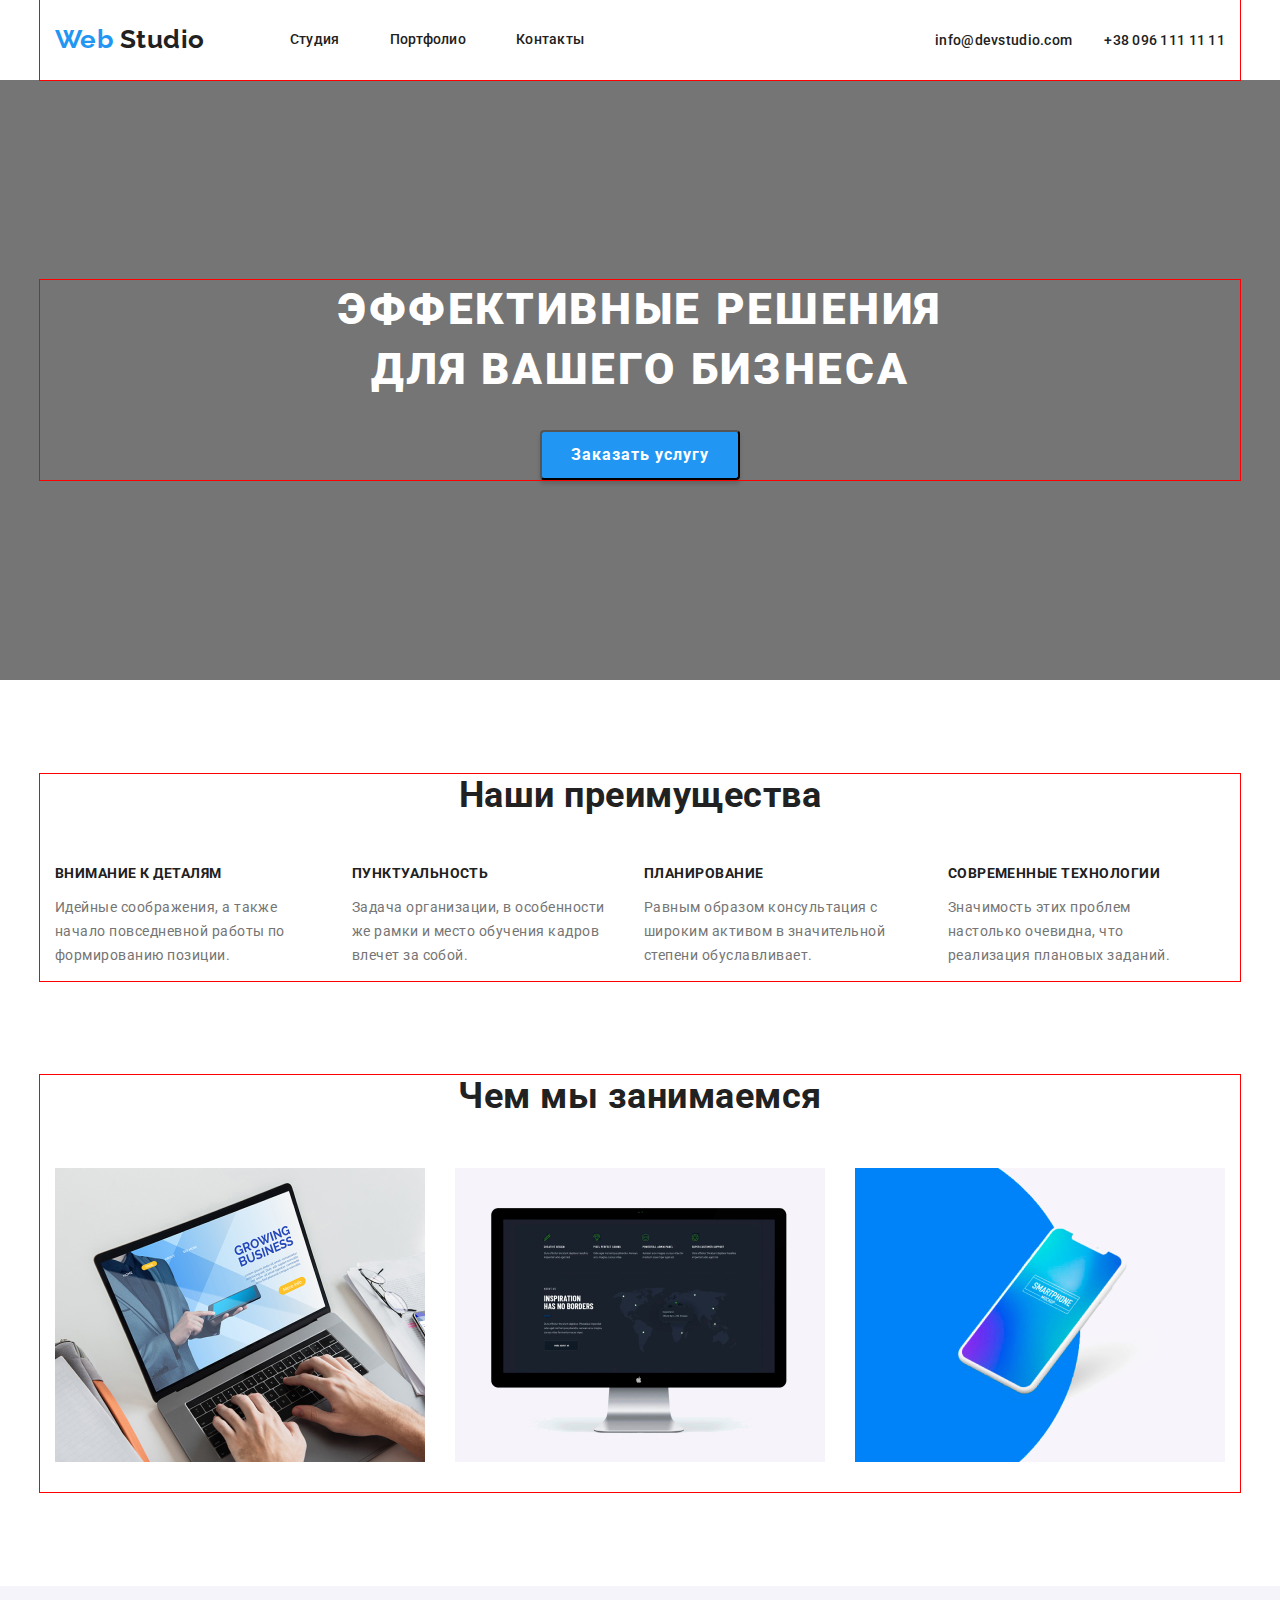
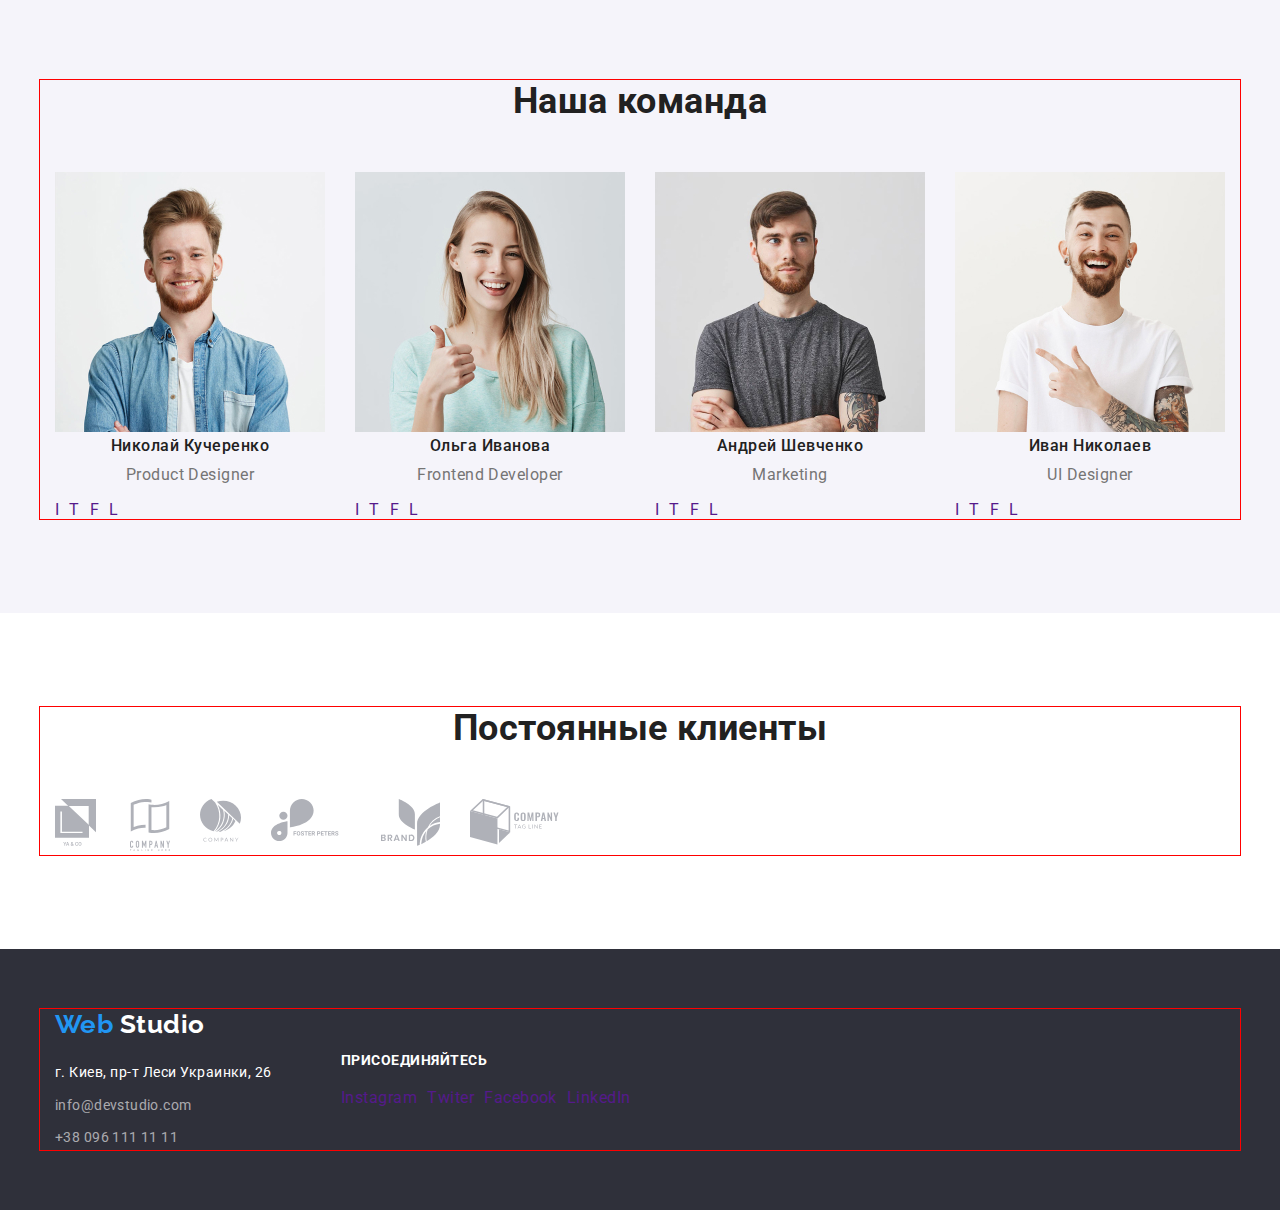
==== commit 4def5b90: "добавил флексы в футер" ====
--- a/index.html
+++ b/index.html
@@ -141,26 +141,18 @@
               />
               <h3 class="title">Николай Кучеренко</h3>
               <p lang="en" class="text">Product Designer</p>
-              <ul class="list">
-                <li>
-                  <a class="link" href="" aria-label="ссылка на инстаграм"
-                    >Instagram</a
-                  >
-                </li>
-                <li>
-                  <a class="link" href="" aria-label="ссылка на твитер"
-                    >Twiter
-                  </a>
-                </li>
-                <li>
-                  <a class="link" href="" aria-label="ссылка на фейсбук"
-                    >Facebook</a
-                  >
-                </li>
-                <li>
-                  <a class="link" href="" aria-label="ссылка на линкендин"
-                    >LinkedIn</a
-                  >
+              <ul class="list social-networks">
+                <li class="item">
+                  <a class="link" href="" aria-label="ссылка на инстаграм">I</a>
+                </li>
+                <li class="item">
+                  <a class="link" href="" aria-label="ссылка на твитер">T </a>
+                </li>
+                <li class="item">
+                  <a class="link" href="" aria-label="ссылка на фейсбук">F</a>
+                </li>
+                <li class="item">
+                  <a class="link" href="" aria-label="ссылка на линкендин">L</a>
                 </li>
               </ul>
             </li>
@@ -174,26 +166,18 @@
               />
               <h3 class="title">Ольга Иванова</h3>
               <p lang="en" class="text">Frontend Developer</p>
-              <ul class="list">
-                <li>
-                  <a class="link" href="" aria-label="ссылка на инстаграм"
-                    >Instagram</a
-                  >
-                </li>
-                <li>
-                  <a class="link" href="" aria-label="ссылка на твитер"
-                    >Twiter
-                  </a>
-                </li>
-                <li>
-                  <a class="link" href="" aria-label="ссылка на фейсбук"
-                    >Facebook</a
-                  >
-                </li>
-                <li>
-                  <a class="link" href="" aria-label="ссылка на линкендин"
-                    >LinkedIn</a
-                  >
+              <ul class="list social-networks">
+                <li class="item">
+                  <a class="link" href="" aria-label="ссылка на инстаграм">I</a>
+                </li>
+                <li class="item">
+                  <a class="link" href="" aria-label="ссылка на твитер">T </a>
+                </li>
+                <li class="item">
+                  <a class="link" href="" aria-label="ссылка на фейсбук">F</a>
+                </li>
+                <li class="item">
+                  <a class="link" href="" aria-label="ссылка на линкендин">L</a>
                 </li>
               </ul>
             </li>
@@ -206,26 +190,18 @@
               />
               <h3 class="title">Андрей Шевченко</h3>
               <p lang="en" class="text">Marketing</p>
-              <ul class="list">
-                <li>
-                  <a class="link" href="" aria-label="ссылка на инстаграм"
-                    >Instagram</a
-                  >
-                </li>
-                <li>
-                  <a class="link" href="" aria-label="ссылка на твитер"
-                    >Twiter
-                  </a>
-                </li>
-                <li>
-                  <a class="link" href="" aria-label="ссылка на фейсбук"
-                    >Facebook</a
-                  >
-                </li>
-                <li>
-                  <a class="link" href="" aria-label="ссылка на линкендин"
-                    >LinkedIn</a
-                  >
+              <ul class="list social-networks">
+                <li class="item">
+                  <a class="link" href="" aria-label="ссылка на инстаграм">I</a>
+                </li>
+                <li class="item">
+                  <a class="link" href="" aria-label="ссылка на твитер">T </a>
+                </li>
+                <li class="item">
+                  <a class="link" href="" aria-label="ссылка на фейсбук">F</a>
+                </li>
+                <li class="item">
+                  <a class="link" href="" aria-label="ссылка на линкендин">L</a>
                 </li>
               </ul>
             </li>
@@ -238,26 +214,18 @@
               />
               <h3 class="title">Иван Николаев</h3>
               <p lang="en" class="text">UI Designer</p>
-              <ul class="list">
-                <li>
-                  <a class="link" href="" aria-label="ссылка на инстаграм"
-                    >Instagram</a
-                  >
-                </li>
-                <li>
-                  <a class="link" href="" aria-label="ссылка на твитер"
-                    >Twiter
-                  </a>
-                </li>
-                <li>
-                  <a class="link" href="" aria-label="ссылка на фейсбук"
-                    >Facebook</a
-                  >
-                </li>
-                <li>
-                  <a class="link" href="" aria-label="ссылка на линкендин"
-                    >LinkedIn</a
-                  >
+              <ul class="list social-networks">
+                <li class="item">
+                  <a class="link" href="" aria-label="ссылка на инстаграм">I</a>
+                </li>
+                <li class="item">
+                  <a class="link" href="" aria-label="ссылка на твитер">T </a>
+                </li>
+                <li class="item">
+                  <a class="link" href="" aria-label="ссылка на фейсбук">F</a>
+                </li>
+                <li class="item">
+                  <a class="link" href="" aria-label="ссылка на линкендин">L</a>
                 </li>
               </ul>
             </li>
@@ -306,50 +274,56 @@
     <!-- Подвал сайта -->
     <footer class="footer">
       <div class="container">
-        <a class="logo link" href="./index.html"
-          >Web <span class="word">Studio</span></a
-        >
-        <address>
-          <ul class="list">
-            <li>
-              <a
-                class="location link"
-                href="https://goo.gl/maps/NypTD91cG4czdafWA"
-                target="_blank"
-                >г. Киев, пр-т Леси Украинки, 26</a
+        <div class="block-contaks">
+          <a class="logo link" href="./index.html"
+            >Web <span class="word">Studio</span></a
+          >
+          <address>
+            <ul class="list">
+              <li>
+                <a
+                  class="location link"
+                  href="https://goo.gl/maps/NypTD91cG4czdafWA"
+                  target="_blank"
+                  >г. Киев, пр-т Леси Украинки, 26</a
+                >
+              </li>
+              <li>
+                <a class="contaks link mail" href="mailto:info@devstudio.com"
+                  >info@devstudio.com</a
+                >
+              </li>
+              <li>
+                <a class="contaks link" href="tel:+380961111111"
+                  >+38 096 111 11 11</a
+                >
+              </li>
+            </ul>
+          </address>
+        </div>
+        <div class="blok-action">
+          <b class="action">присоединяйтесь</b>
+          <ul class="list social-networks">
+            <li class="item">
+              <a class="link" href="" aria-label="ссылка на инстаграм"
+                >Instagram</a
               >
             </li>
-            <li>
-              <a class="contaks link" href="mailto:info@devstudio.com"
-                >info@devstudio.com</a
+            <li class="item">
+              <a class="link" href="" aria-label="ссылка на твитер">Twiter </a>
+            </li>
+            <li class="item">
+              <a class="link" href="" aria-label="ссылка на фейсбук"
+                >Facebook</a
               >
             </li>
-            <li>
-              <a class="contaks link" href="tel:+380961111111"
-                >+38 096 111 11 11</a
+            <li class="item">
+              <a class="link" href="" aria-label="ссылка на линкендин"
+                >LinkedIn</a
               >
             </li>
           </ul>
-        </address>
-        <b class="action">присоединяйтесь</b>
-        <ul class="list">
-          <li>
-            <a class="link" href="" aria-label="ссылка на инстаграм"
-              >Instagram</a
-            >
-          </li>
-          <li>
-            <a class="link" href="" aria-label="ссылка на твитер">Twiter </a>
-          </li>
-          <li>
-            <a class="link" href="" aria-label="ссылка на фейсбук">Facebook</a>
-          </li>
-          <li>
-            <a class="link" href="" aria-label="ссылка на линкендин"
-              >LinkedIn</a
-            >
-          </li>
-        </ul>
+        </div>
       </div>
     </footer>
   </body>
--- a/css/style.css
+++ b/css/style.css
@@ -13,7 +13,7 @@
   --bg-color: #fff;
   --footer-bg-color: #2f303a;
   --footer-contaks-color: rgba(255, 255, 255, 0.6);
-  --team-bg-color:#F5F4FA;
+  --team-bg-color: #f5f4fa;
 }
 /* утилиты */
 address {
@@ -23,7 +23,7 @@
   margin: 0;
   color: var(--primary-text-color);
   background-color: var(--bg-color);
-  font-family:Roboto,sans-serif;
+  font-family: Roboto, sans-serif;
   letter-spacing: 0.03em;
 }
 .container {
@@ -31,7 +31,7 @@
   padding-left: 15px;
   padding-right: 15px;
   margin: 0 auto;
-  outline:1px solid red ;
+  outline: 1px solid red;
 }
 /* точки списка */
 .list {
@@ -51,7 +51,7 @@
 /* логотип */
 .logo {
   color: var(--accent-color);
-  font-family:Raleway,sans-serif;
+  font-family: Raleway, sans-serif;
   font-weight: 700;
   font-size: 26px;
   line-height: 1.2;
@@ -146,7 +146,7 @@
   margin-bottom: 10px;
 }
 /* Наши преимущества */
-.section-advantages{
+.section-advantages {
   padding-top: 94px;
   padding-bottom: 47px;
 }
@@ -172,7 +172,7 @@
   line-height: 1.71;
 }
 /* Чем мы занимаемся */
-.section-works{
+.section-works {
   padding-bottom: 94px;
   padding-top: 47px;
 }
@@ -213,17 +213,32 @@
   color: var(--title-text-color);
 }
 .team .text {
+  margin-top: 0;
+  margin-bottom: 16px;
   font-size: 16px;
   line-height: 1.19;
   text-align: center;
 }
-.section-team{
-  background-color:var(--team-bg-color) ;
-}
-.section-team,.section-customers{
+.section-team {
+  background-color: var(--team-bg-color);
+}
+.section-team,
+.section-customers {
   padding-top: 94px;
   padding-bottom: 94px;
 }
+/* стилизация соц-сетей */
+.social-networks {
+  display: flex;
+  text-align: center;
+}
+.team .social-networks .item {
+  width: calc((100%-30px) / 4);
+  margin-right: 10px;
+}
+.social-networks .item:nth-child(4n) {
+  margin-right: 0;
+}
 /* постоянные клиенты */
 .customers {
   display: flex;
@@ -241,36 +256,74 @@
 }
 /* подвал страницы */
 .footer {
-  background-color:var(--footer-bg-color);
+  background-color: var(--footer-bg-color);
+  padding-top: 60px;
+  padding-bottom: 60px;
 }
 /* логотип в футере */
+.footer .logo {
+  display: block;
+  margin-bottom: 20px;
+}
 .footer .word {
   color: var(--bg-color);
 }
 .footer .location {
+  display: block;
+  margin-bottom: 9px;
   font-size: 14px;
   line-height: 1.71;
   color: var(--bg-color);
 }
 .footer .contaks {
-  font-family:var(--main-font)
+  font-family: var(--main-font);
   font-size: 14px;
   line-height: 1.71;
   letter-spacing: 0.03em;
-  color: var( --footer-contaks-color)
+  color: var(--footer-contaks-color);
+}
+.footer .mail {
+  display: block;
+  margin-bottom: 9px;
 }
 .action {
+  display: block;
+  margin-bottom: 20px;
   font-weight: 700;
   font-size: 14px;
   line-height: 1.14;
   text-transform: uppercase;
   color: var(--bg-color);
 }
-
+.footer .container {
+  display: flex;
+  align-items: center;
+}
+.block-contaks {
+  margin-right: 69px;
+}
+.social-networks {
+  display: flex;
+  text-align: center;
+}
+.social-networks .item {
+  width: calc((100%-30px) / 4);
+  margin-right: 10px;
+}
+.social-networks .item:nth-child(4n) {
+  margin-right: 0;
+}
 /* страница портфолио */
-
-.strainer .button {
-
+.section-portfolio {
+  padding-top: 94px;
+  padding-bottom: 94px;
+}
+.strainer {
+  display: flex;
+  justify-content: center;
+  margin-bottom: 50px;
+}
+.strainer .radio-button {
   font-weight: 500;
   font-size: 16px;
   line-height: 1.62;
@@ -278,8 +331,19 @@
   letter-spacing: 0.03em;
   color: var(--title-text-color);
 }
+.projects {
+  display: flex;
+  flex-wrap: wrap;
+  background-color: teal;
+}
+.projects .item {
+  width: calc((100%-60px) / 3);
+  margin-right: 30px;
+}
+.projects .item:nth-child(3n) {
+  margin-right: 0;
+}
 .projects .title {
-  
   font-weight: 700;
   font-size: 18px;
   line-height: 2;
@@ -287,14 +351,12 @@
   color: var(--title-text-color);
 }
 .projects .text {
-
   font-size: 18px;
   line-height: 1.56;
   letter-spacing: 0.03em;
   color: var(--bg-color);
 }
-.projects .item {
-  
+.projects .imet {
   font-size: 16px;
   line-height: 1.87;
   letter-spacing: 0.03em;
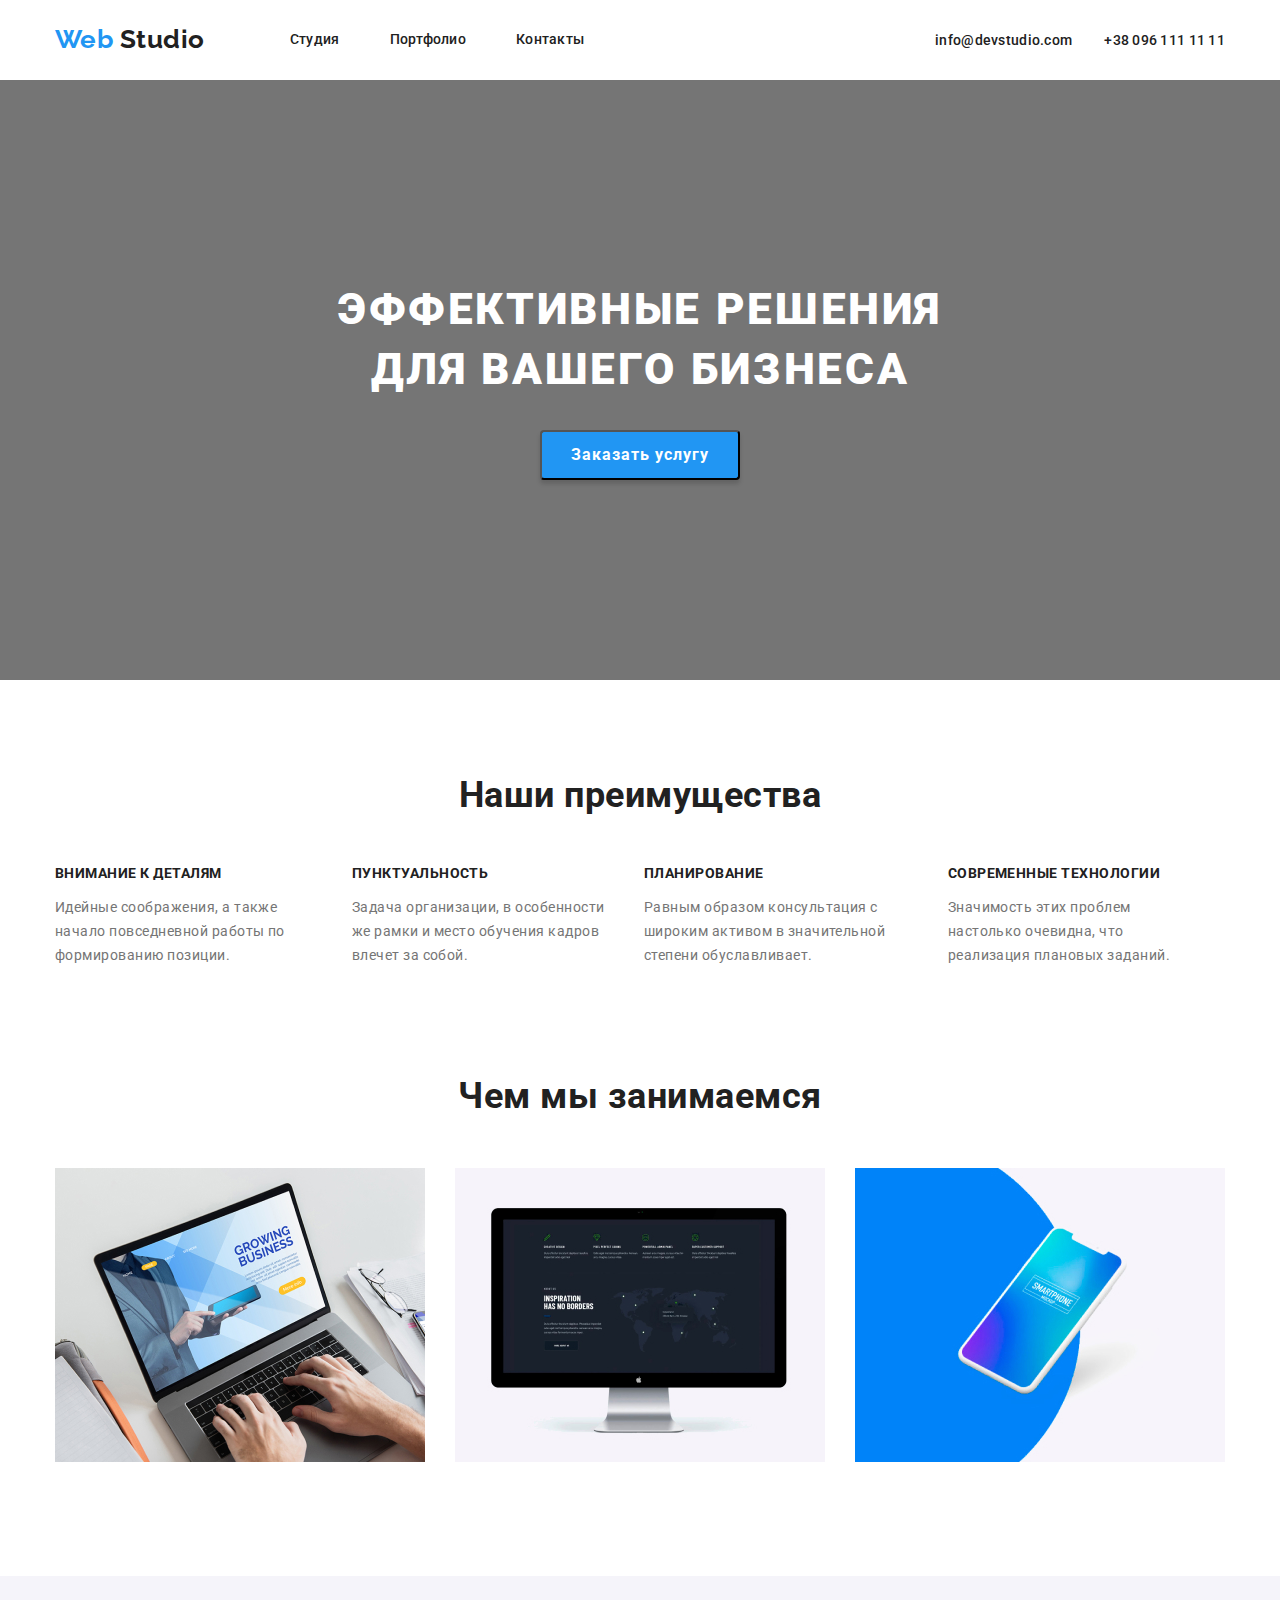
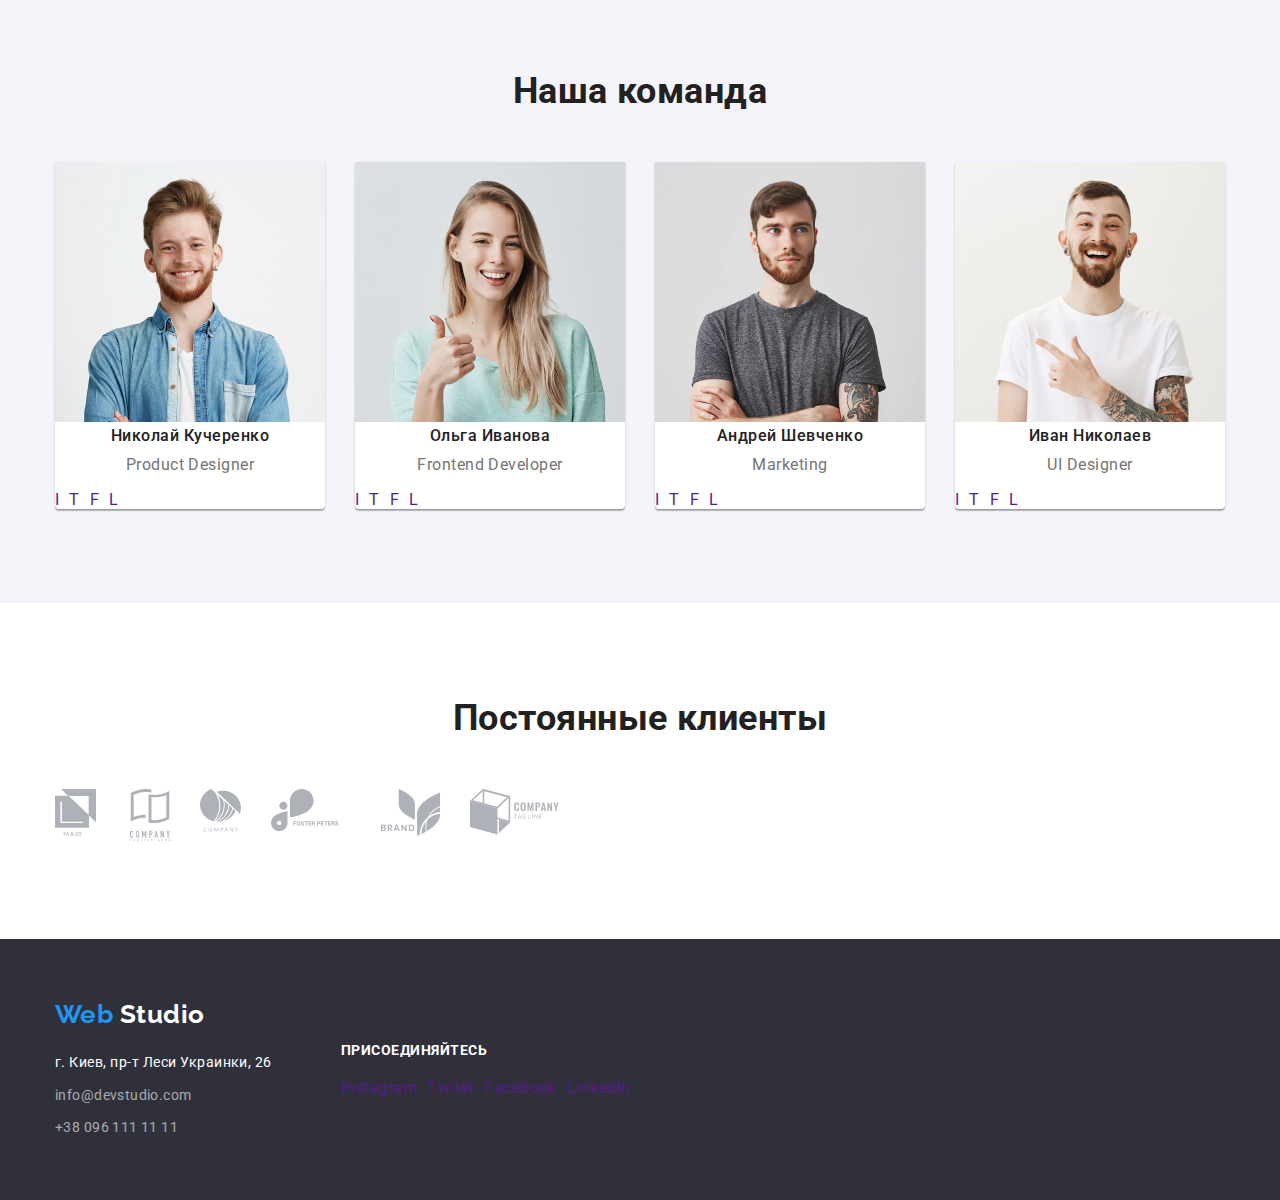
==== commit 76ae318a: "добавил рамки" ====
--- a/index.html
+++ b/index.html
@@ -142,16 +142,16 @@
               <h3 class="title">Николай Кучеренко</h3>
               <p lang="en" class="text">Product Designer</p>
               <ul class="list social-networks">
-                <li class="item">
+                <li class="item-networks">
                   <a class="link" href="" aria-label="ссылка на инстаграм">I</a>
                 </li>
-                <li class="item">
+                <li class="item-networks">
                   <a class="link" href="" aria-label="ссылка на твитер">T </a>
                 </li>
-                <li class="item">
+                <li class="item-networks">
                   <a class="link" href="" aria-label="ссылка на фейсбук">F</a>
                 </li>
-                <li class="item">
+                <li class="item-networks">
                   <a class="link" href="" aria-label="ссылка на линкендин">L</a>
                 </li>
               </ul>
@@ -167,16 +167,16 @@
               <h3 class="title">Ольга Иванова</h3>
               <p lang="en" class="text">Frontend Developer</p>
               <ul class="list social-networks">
-                <li class="item">
+                <li class="item-networks">
                   <a class="link" href="" aria-label="ссылка на инстаграм">I</a>
                 </li>
-                <li class="item">
+                <li class="item-networks">
                   <a class="link" href="" aria-label="ссылка на твитер">T </a>
                 </li>
-                <li class="item">
+                <li class="item-networks">
                   <a class="link" href="" aria-label="ссылка на фейсбук">F</a>
                 </li>
-                <li class="item">
+                <li class="item-networks">
                   <a class="link" href="" aria-label="ссылка на линкендин">L</a>
                 </li>
               </ul>
@@ -191,16 +191,16 @@
               <h3 class="title">Андрей Шевченко</h3>
               <p lang="en" class="text">Marketing</p>
               <ul class="list social-networks">
-                <li class="item">
+                <li class="item-networks">
                   <a class="link" href="" aria-label="ссылка на инстаграм">I</a>
                 </li>
-                <li class="item">
+                <li class="item-networks">
                   <a class="link" href="" aria-label="ссылка на твитер">T </a>
                 </li>
-                <li class="item">
+                <li class="item-networks">
                   <a class="link" href="" aria-label="ссылка на фейсбук">F</a>
                 </li>
-                <li class="item">
+                <li class="item-networks">
                   <a class="link" href="" aria-label="ссылка на линкендин">L</a>
                 </li>
               </ul>
@@ -215,16 +215,16 @@
               <h3 class="title">Иван Николаев</h3>
               <p lang="en" class="text">UI Designer</p>
               <ul class="list social-networks">
-                <li class="item">
+                <li class="item-networks">
                   <a class="link" href="" aria-label="ссылка на инстаграм">I</a>
                 </li>
-                <li class="item">
+                <li class="item-networks">
                   <a class="link" href="" aria-label="ссылка на твитер">T </a>
                 </li>
-                <li class="item">
+                <li class="item-networks">
                   <a class="link" href="" aria-label="ссылка на фейсбук">F</a>
                 </li>
-                <li class="item">
+                <li class="item-networks">
                   <a class="link" href="" aria-label="ссылка на линкендин">L</a>
                 </li>
               </ul>
--- a/css/style.css
+++ b/css/style.css
@@ -14,6 +14,7 @@
   --footer-bg-color: #2f303a;
   --footer-contaks-color: rgba(255, 255, 255, 0.6);
   --team-bg-color: #f5f4fa;
+  --border-projekt: #eeeeee;
 }
 /* утилиты */
 address {
@@ -31,7 +32,6 @@
   padding-left: 15px;
   padding-right: 15px;
   margin: 0 auto;
-  outline: 1px solid red;
 }
 /* точки списка */
 .list {
@@ -187,6 +187,7 @@
   margin-right: 0;
 }
 .works .title {
+  margin-bottom: 0;
   font-weight: 700;
   font-size: 14px;
   line-height: 1.14;
@@ -201,6 +202,11 @@
 .team .item {
   width: calc((100%-90px) / 4);
   margin-right: 30px;
+  background: var(--bg-color);
+  /* material shadow v1 */
+  box-shadow: 0px 2px 1px rgba(0, 0, 0, 0.2), 0px 1px 1px rgba(0, 0, 0, 0.14),
+    0px 1px 3px rgba(0, 0, 0, 0.12);
+  border-radius: 0px 0px 4px 4px;
 }
 .team .item:nth-child(4n) {
   margin-right: 0;
@@ -221,31 +227,34 @@
 }
 .section-team {
   background-color: var(--team-bg-color);
+}
+/* стилизация соц-сетей */
+.social-networks {
+  display: flex;
+  text-align: center;
+}
+.team .social-networks .item-networks {
+  width: calc((100%-30px) / 4);
+  margin-right: 10px;
+}
+.social-networks .item:nth-child(4n) {
+  margin-right: 0;
 }
 .section-team,
 .section-customers {
   padding-top: 94px;
   padding-bottom: 94px;
 }
-/* стилизация соц-сетей */
-.social-networks {
-  display: flex;
-  text-align: center;
-}
-.team .social-networks .item {
-  width: calc((100%-30px) / 4);
-  margin-right: 10px;
-}
-.social-networks .item:nth-child(4n) {
-  margin-right: 0;
-}
 /* постоянные клиенты */
 .customers {
   display: flex;
 }
 .customers .item {
   width: calc((100%-150px) / 6);
-  margin-right: 30px;
+
+  margin-right: 30px;
+  /* border: 1px solid #afb1b8;
+  border-radius: 4px; */
 }
 .customers .item:nth-child(6n) {
   margin-right: 0;
@@ -314,6 +323,10 @@
   margin-right: 0;
 }
 /* страница портфолио */
+.title-portfolio {
+  display: none;
+}
+/* заголовок портфолио */
 .section-portfolio {
   padding-top: 94px;
   padding-bottom: 94px;
@@ -323,7 +336,14 @@
   justify-content: center;
   margin-bottom: 50px;
 }
+.strainer .item {
+  margin-right: 8px;
+}
+.strainer .item:last-child {
+  margin-right: 0;
+}
 .strainer .radio-button {
+  border-radius: 4px;
   font-weight: 500;
   font-size: 16px;
   line-height: 1.62;
@@ -334,16 +354,23 @@
 .projects {
   display: flex;
   flex-wrap: wrap;
-  background-color: teal;
 }
 .projects .item {
-  width: calc((100%-60px) / 3);
-  margin-right: 30px;
+  width: calc((100% - 60px) / 3);
+  margin-right: 30px;
+  margin-bottom: 30px;
+  border: 1px solid var(--border-projekt);
+  box-sizing: border-box;
 }
 .projects .item:nth-child(3n) {
   margin-right: 0;
 }
+.projects .item:nth-last-child(-n + 3) {
+  margin-bottom: 0;
+}
 .projects .title {
+  margin-top: 20px;
+  margin-bottom: 4px;
   font-weight: 700;
   font-size: 18px;
   line-height: 2;
@@ -351,12 +378,16 @@
   color: var(--title-text-color);
 }
 .projects .text {
+  display: none;
+  margin: 0;
   font-size: 18px;
   line-height: 1.56;
   letter-spacing: 0.03em;
   color: var(--bg-color);
 }
 .projects .imet {
+  margin-top: 0;
+  margin-bottom: 20px;
   font-size: 16px;
   line-height: 1.87;
   letter-spacing: 0.03em;
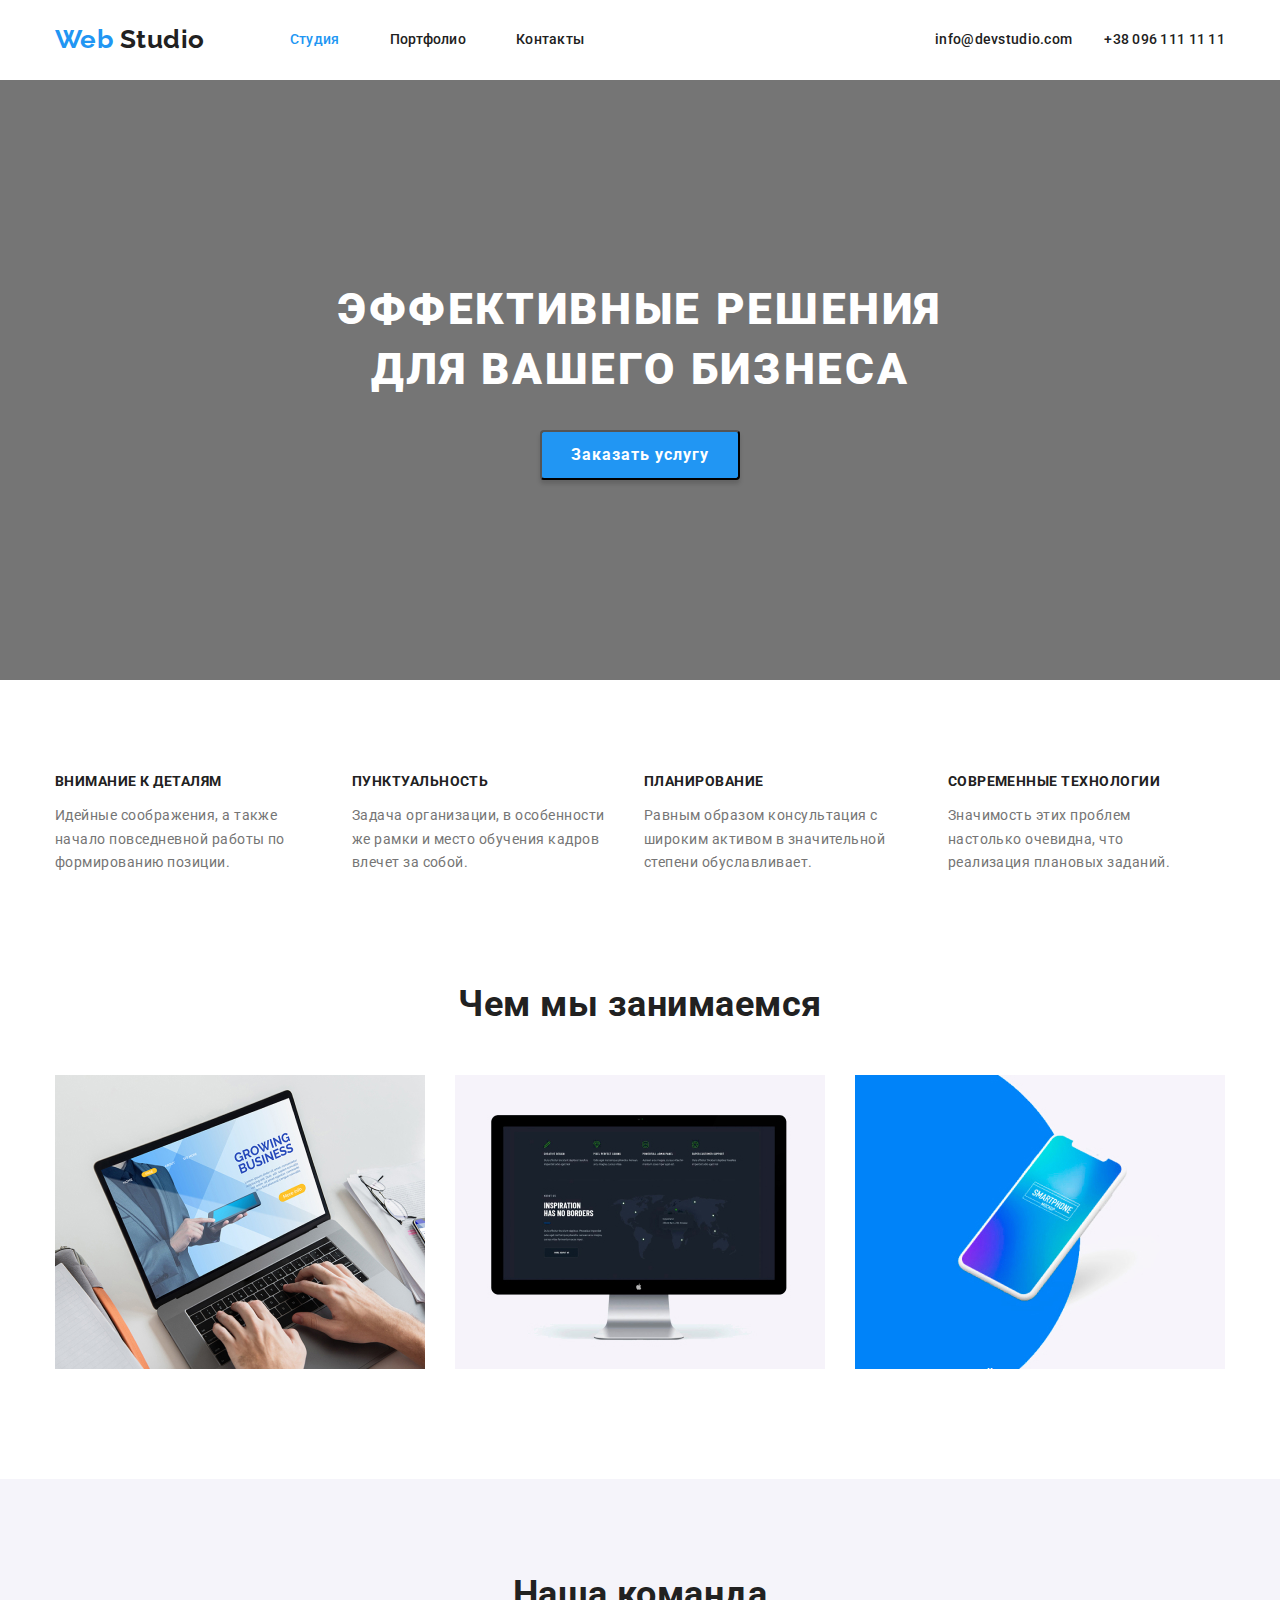
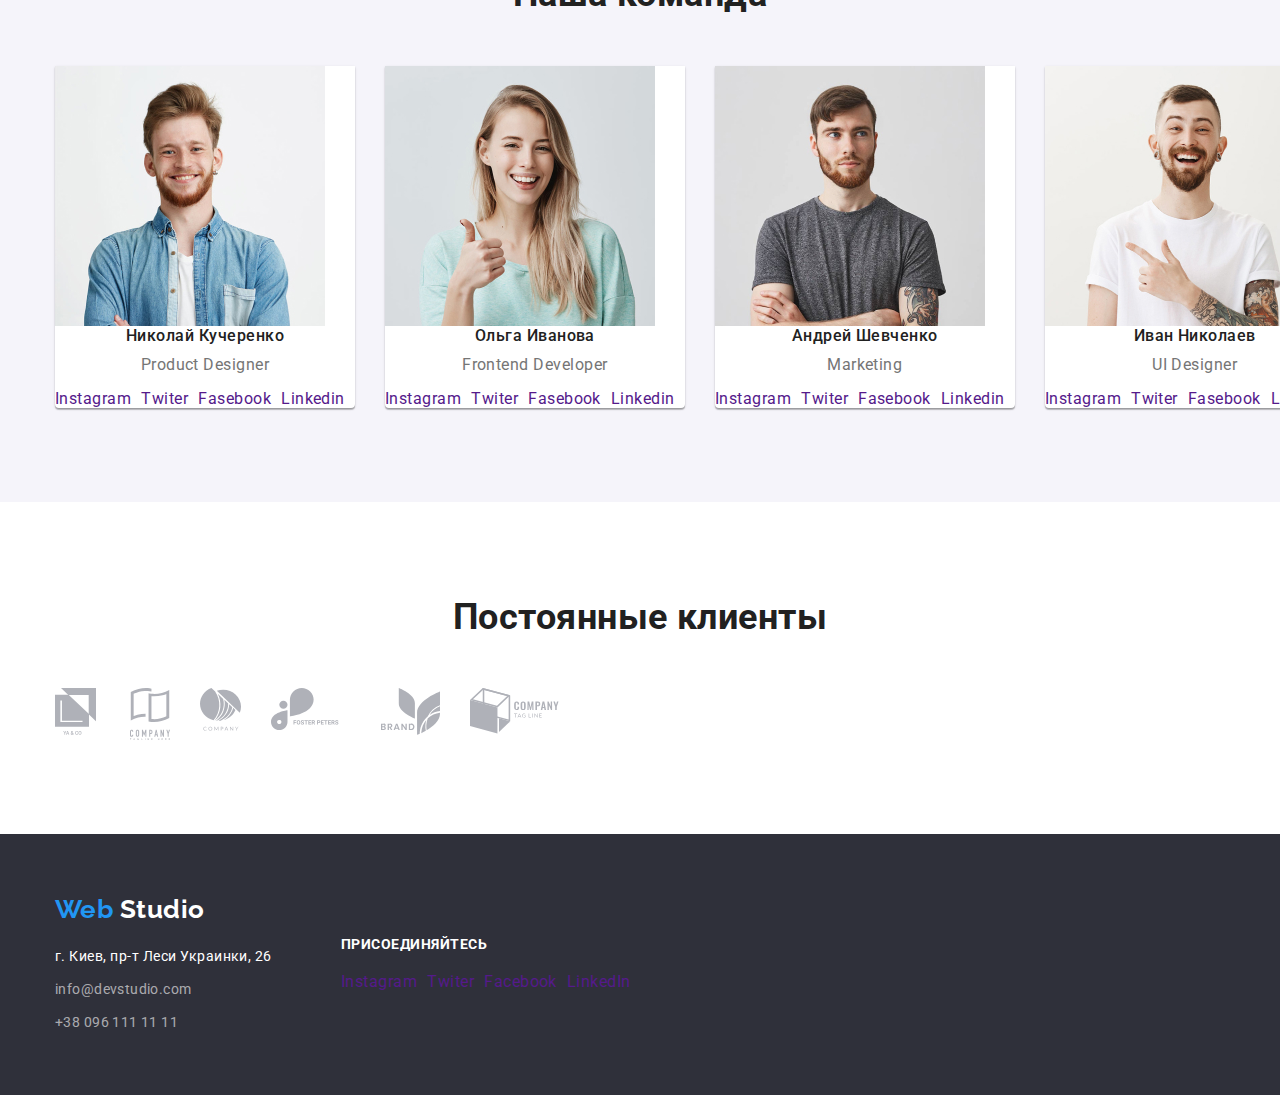
==== commit b6cca509: "убрал невидимые заголовки и отступы img" ====
--- a/index.html
+++ b/index.html
@@ -23,7 +23,7 @@
         <nav>
           <ul class="list site-nav">
             <li class="item">
-              <a class="link" href="./index.html">Студия</a>
+              <a class="link focus" href="./index.html">Студия</a>
             </li>
             <li class="item">
               <a class="link" href="./portfolio.html" target="_blank"
@@ -143,16 +143,24 @@
               <p lang="en" class="text">Product Designer</p>
               <ul class="list social-networks">
                 <li class="item-networks">
-                  <a class="link" href="" aria-label="ссылка на инстаграм">I</a>
-                </li>
-                <li class="item-networks">
-                  <a class="link" href="" aria-label="ссылка на твитер">T </a>
-                </li>
-                <li class="item-networks">
-                  <a class="link" href="" aria-label="ссылка на фейсбук">F</a>
-                </li>
-                <li class="item-networks">
-                  <a class="link" href="" aria-label="ссылка на линкендин">L</a>
+                  <a class="link" href="" aria-label="ссылка на инстаграм"
+                    >Instagram</a
+                  >
+                </li>
+                <li class="item-networks">
+                  <a class="link" href="" aria-label="ссылка на твитер"
+                    >Twiter
+                  </a>
+                </li>
+                <li class="item-networks">
+                  <a class="link" href="" aria-label="ссылка на фейсбук"
+                    >Fasebook</a
+                  >
+                </li>
+                <li class="item-networks">
+                  <a class="link" href="" aria-label="ссылка на линкендин"
+                    >Linkedin</a
+                  >
                 </li>
               </ul>
             </li>
@@ -168,16 +176,24 @@
               <p lang="en" class="text">Frontend Developer</p>
               <ul class="list social-networks">
                 <li class="item-networks">
-                  <a class="link" href="" aria-label="ссылка на инстаграм">I</a>
-                </li>
-                <li class="item-networks">
-                  <a class="link" href="" aria-label="ссылка на твитер">T </a>
-                </li>
-                <li class="item-networks">
-                  <a class="link" href="" aria-label="ссылка на фейсбук">F</a>
-                </li>
-                <li class="item-networks">
-                  <a class="link" href="" aria-label="ссылка на линкендин">L</a>
+                  <a class="link" href="" aria-label="ссылка на инстаграм"
+                    >Instagram</a
+                  >
+                </li>
+                <li class="item-networks">
+                  <a class="link" href="" aria-label="ссылка на твитер"
+                    >Twiter</a
+                  >
+                </li>
+                <li class="item-networks">
+                  <a class="link" href="" aria-label="ссылка на фейсбук"
+                    >Fasebook</a
+                  >
+                </li>
+                <li class="item-networks">
+                  <a class="link" href="" aria-label="ссылка на линкендин"
+                    >Linkedin</a
+                  >
                 </li>
               </ul>
             </li>
@@ -192,16 +208,24 @@
               <p lang="en" class="text">Marketing</p>
               <ul class="list social-networks">
                 <li class="item-networks">
-                  <a class="link" href="" aria-label="ссылка на инстаграм">I</a>
-                </li>
-                <li class="item-networks">
-                  <a class="link" href="" aria-label="ссылка на твитер">T </a>
-                </li>
-                <li class="item-networks">
-                  <a class="link" href="" aria-label="ссылка на фейсбук">F</a>
-                </li>
-                <li class="item-networks">
-                  <a class="link" href="" aria-label="ссылка на линкендин">L</a>
+                  <a class="link" href="" aria-label="ссылка на инстаграм"
+                    >Instagram</a
+                  >
+                </li>
+                <li class="item-networks">
+                  <a class="link" href="" aria-label="ссылка на твитер"
+                    >Twiter</a
+                  >
+                </li>
+                <li class="item-networks">
+                  <a class="link" href="" aria-label="ссылка на фейсбук"
+                    >Fasebook</a
+                  >
+                </li>
+                <li class="item-networks">
+                  <a class="link" href="" aria-label="ссылка на линкендин"
+                    >Linkedin</a
+                  >
                 </li>
               </ul>
             </li>
@@ -216,16 +240,24 @@
               <p lang="en" class="text">UI Designer</p>
               <ul class="list social-networks">
                 <li class="item-networks">
-                  <a class="link" href="" aria-label="ссылка на инстаграм">I</a>
-                </li>
-                <li class="item-networks">
-                  <a class="link" href="" aria-label="ссылка на твитер">T </a>
-                </li>
-                <li class="item-networks">
-                  <a class="link" href="" aria-label="ссылка на фейсбук">F</a>
-                </li>
-                <li class="item-networks">
-                  <a class="link" href="" aria-label="ссылка на линкендин">L</a>
+                  <a class="link" href="" aria-label="ссылка на инстаграм"
+                    >Instagram</a
+                  >
+                </li>
+                <li class="item-networks">
+                  <a class="link" href="" aria-label="ссылка на твитер"
+                    >Twiter</a
+                  >
+                </li>
+                <li class="item-networks">
+                  <a class="link" href="" aria-label="ссылка на фейсбук"
+                    >Fasebook</a
+                  >
+                </li>
+                <li class="item-networks">
+                  <a class="link" href="" aria-label="ссылка на линкендин"
+                    >Linkedin</a
+                  >
                 </li>
               </ul>
             </li>
--- a/css/style.css
+++ b/css/style.css
@@ -20,6 +20,9 @@
 address {
   font-style: normal;
 }
+img {
+  display: block;
+}
 .page {
   margin: 0;
   color: var(--primary-text-color);
@@ -33,6 +36,10 @@
   padding-right: 15px;
   margin: 0 auto;
 }
+/* подсветка в навигации */
+.site-nav a.focus {
+  color: var(--accent-color);
+}
 /* точки списка */
 .list {
   list-style: none;
@@ -42,6 +49,7 @@
 /* работа ссылок */
 a.link {
   text-decoration: none;
+  display: block;
 }
 a.link:hover,
 a.link:focus {
@@ -126,8 +134,6 @@
   font-weight: 700;
   font-size: 16px;
   line-height: 1.87;
-  align-items: center;
-
   letter-spacing: 0.06em;
   color: var(--bg-color);
 }
@@ -170,6 +176,10 @@
 .advantages .text {
   font-size: 14px;
   line-height: 1.71;
+}
+/* невидимый заголовок */
+.section-advantages .section-title {
+  display: none;
 }
 /* Чем мы занимаемся */
 .section-works {
@@ -229,13 +239,13 @@
   background-color: var(--team-bg-color);
 }
 /* стилизация соц-сетей */
-.social-networks {
-  display: flex;
-  text-align: center;
+.team .social-networks {
+  display: flex;
 }
 .team .social-networks .item-networks {
   width: calc((100%-30px) / 4);
   margin-right: 10px;
+  text-align: center;
 }
 .social-networks .item:nth-child(4n) {
   margin-right: 0;
@@ -313,7 +323,7 @@
 }
 .social-networks {
   display: flex;
-  text-align: center;
+  justify-content: center;
 }
 .social-networks .item {
   width: calc((100%-30px) / 4);
@@ -369,6 +379,7 @@
   margin-bottom: 0;
 }
 .projects .title {
+  padding-left: 24px;
   margin-top: 20px;
   margin-bottom: 4px;
   font-weight: 700;
@@ -386,6 +397,7 @@
   color: var(--bg-color);
 }
 .projects .imet {
+  padding-left: 24px;
   margin-top: 0;
   margin-bottom: 20px;
   font-size: 16px;
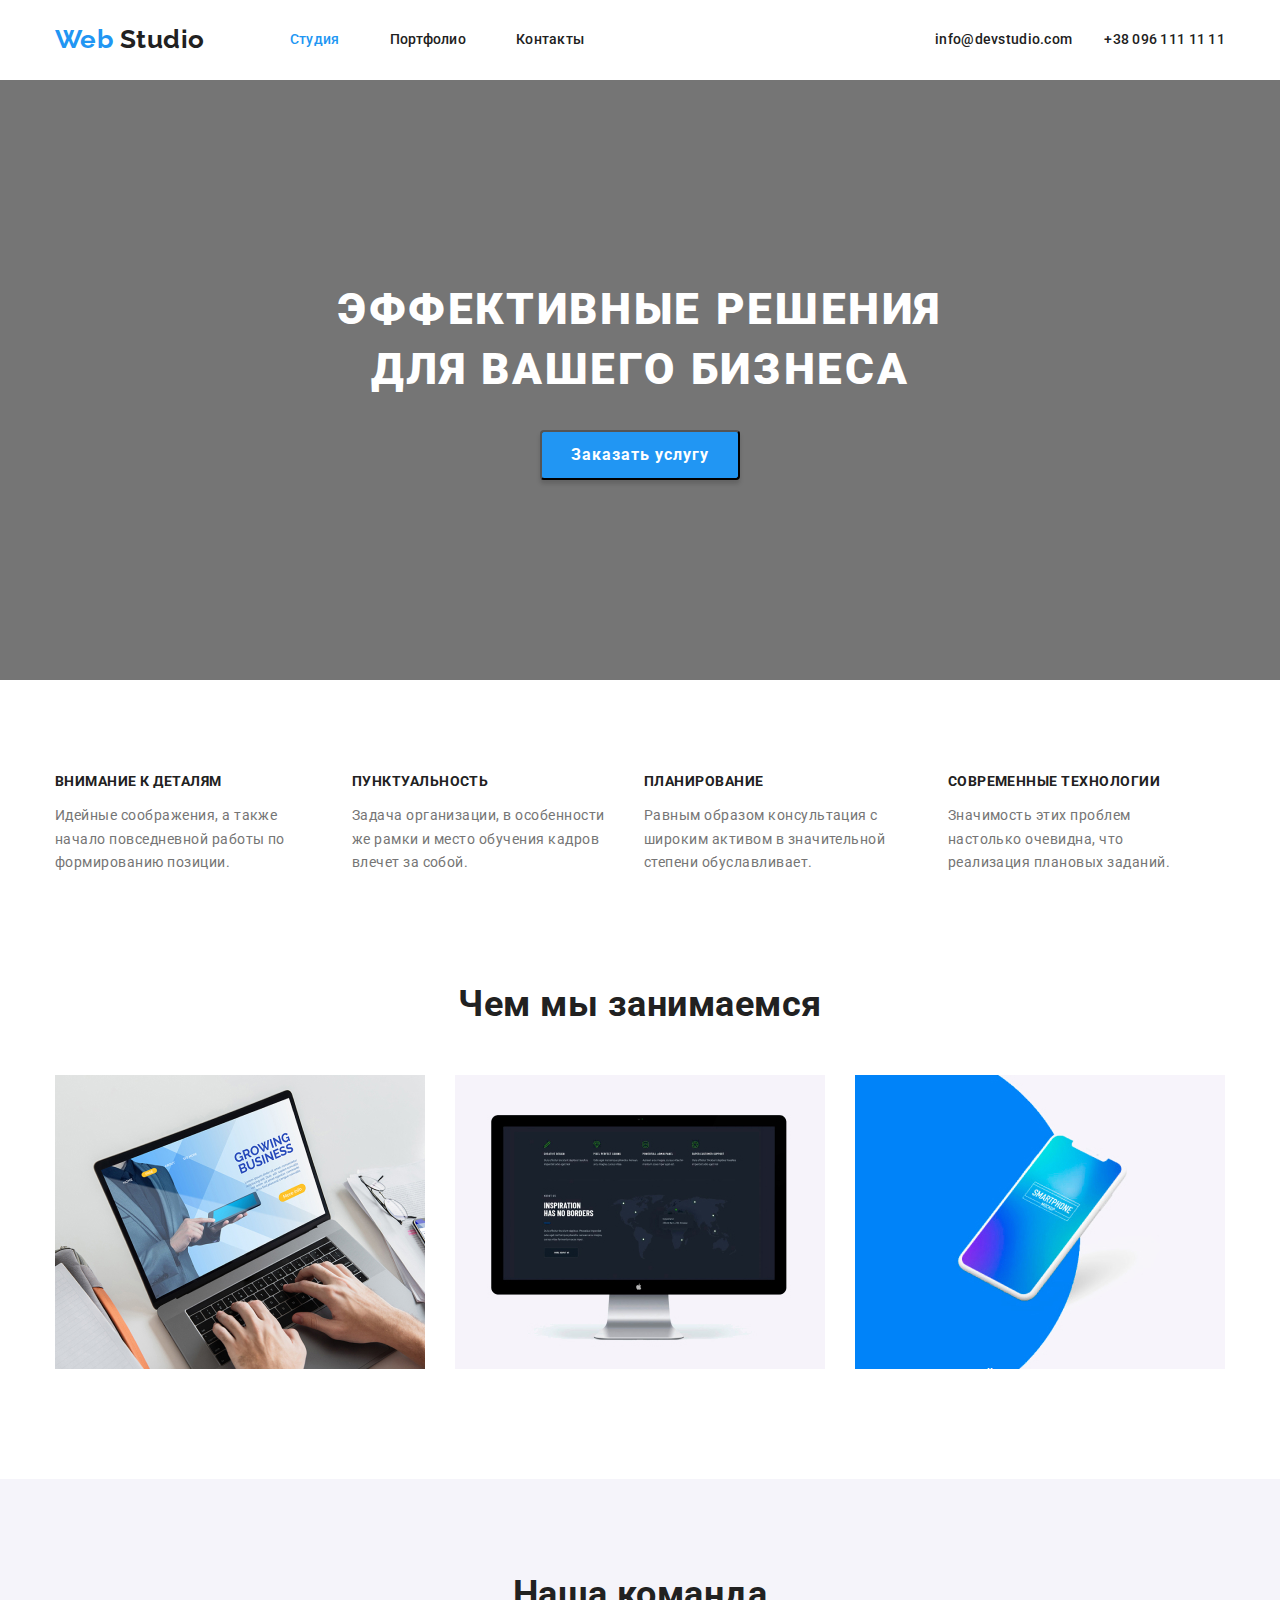
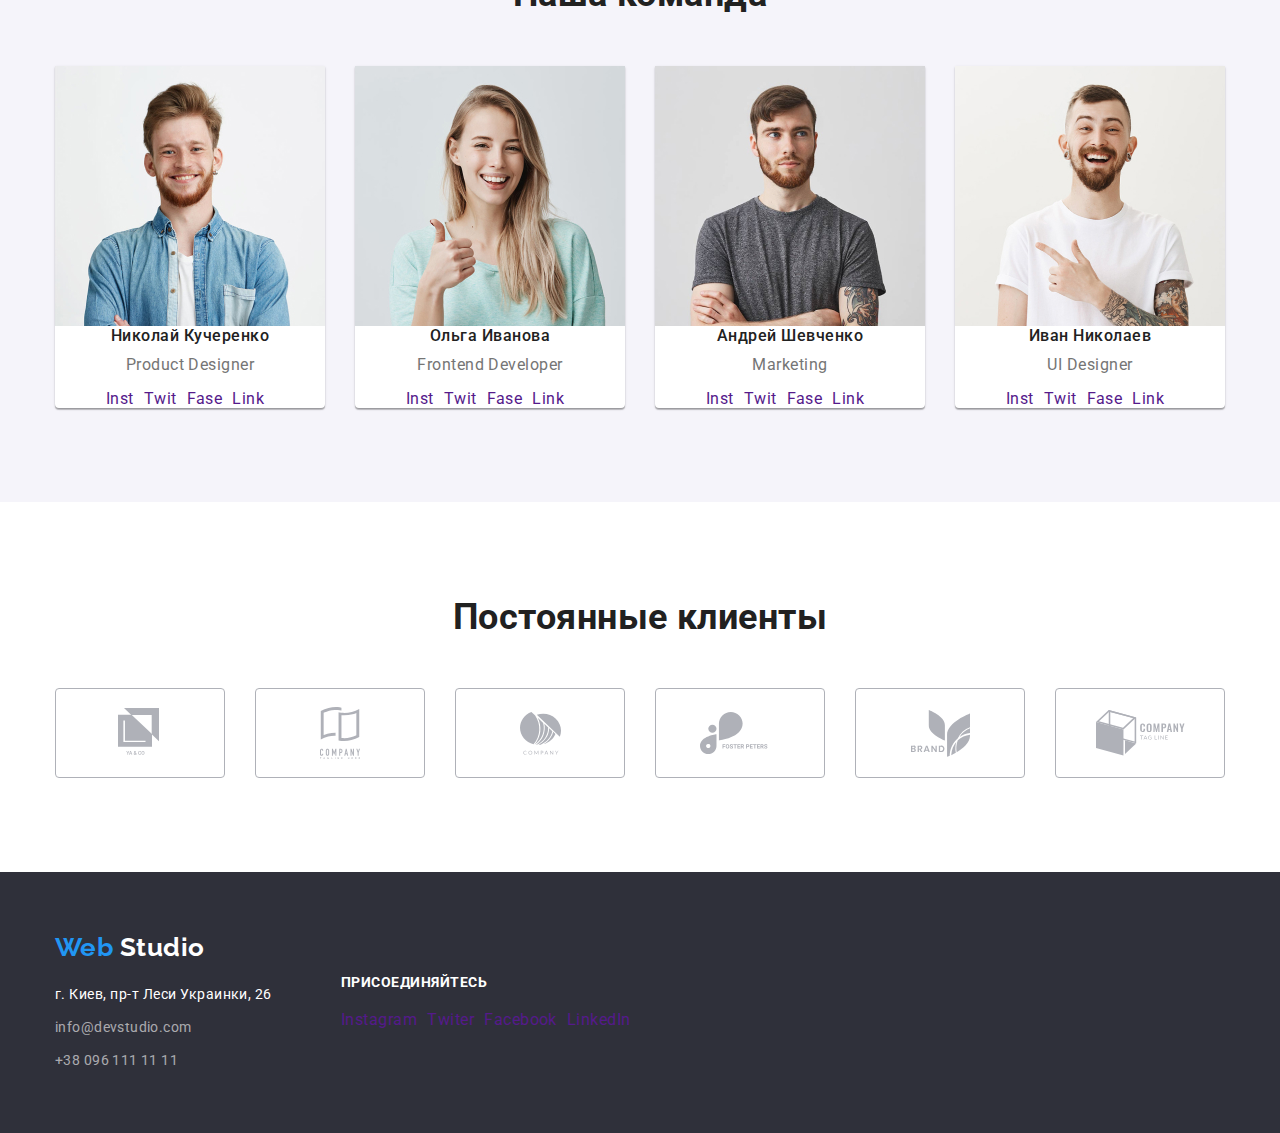
==== commit 45af3775: "укоротил соцсети" ====
--- a/index.html
+++ b/index.html
@@ -144,22 +144,22 @@
               <ul class="list social-networks">
                 <li class="item-networks">
                   <a class="link" href="" aria-label="ссылка на инстаграм"
-                    >Instagram</a
+                    >Inst</a
                   >
                 </li>
                 <li class="item-networks">
                   <a class="link" href="" aria-label="ссылка на твитер"
-                    >Twiter
+                    >Twit
                   </a>
                 </li>
                 <li class="item-networks">
                   <a class="link" href="" aria-label="ссылка на фейсбук"
-                    >Fasebook</a
+                    >Fase</a
                   >
                 </li>
                 <li class="item-networks">
                   <a class="link" href="" aria-label="ссылка на линкендин"
-                    >Linkedin</a
+                    >Link</a
                   >
                 </li>
               </ul>
@@ -177,22 +177,20 @@
               <ul class="list social-networks">
                 <li class="item-networks">
                   <a class="link" href="" aria-label="ссылка на инстаграм"
-                    >Instagram</a
-                  >
-                </li>
-                <li class="item-networks">
-                  <a class="link" href="" aria-label="ссылка на твитер"
-                    >Twiter</a
-                  >
+                    >Inst</a
+                  >
+                </li>
+                <li class="item-networks">
+                  <a class="link" href="" aria-label="ссылка на твитер">Twit</a>
                 </li>
                 <li class="item-networks">
                   <a class="link" href="" aria-label="ссылка на фейсбук"
-                    >Fasebook</a
+                    >Fase</a
                   >
                 </li>
                 <li class="item-networks">
                   <a class="link" href="" aria-label="ссылка на линкендин"
-                    >Linkedin</a
+                    >Link</a
                   >
                 </li>
               </ul>
@@ -209,22 +207,20 @@
               <ul class="list social-networks">
                 <li class="item-networks">
                   <a class="link" href="" aria-label="ссылка на инстаграм"
-                    >Instagram</a
-                  >
-                </li>
-                <li class="item-networks">
-                  <a class="link" href="" aria-label="ссылка на твитер"
-                    >Twiter</a
-                  >
+                    >Inst</a
+                  >
+                </li>
+                <li class="item-networks">
+                  <a class="link" href="" aria-label="ссылка на твитер">Twit</a>
                 </li>
                 <li class="item-networks">
                   <a class="link" href="" aria-label="ссылка на фейсбук"
-                    >Fasebook</a
+                    >Fase</a
                   >
                 </li>
                 <li class="item-networks">
                   <a class="link" href="" aria-label="ссылка на линкендин"
-                    >Linkedin</a
+                    >Link</a
                   >
                 </li>
               </ul>
@@ -241,22 +237,20 @@
               <ul class="list social-networks">
                 <li class="item-networks">
                   <a class="link" href="" aria-label="ссылка на инстаграм"
-                    >Instagram</a
-                  >
-                </li>
-                <li class="item-networks">
-                  <a class="link" href="" aria-label="ссылка на твитер"
-                    >Twiter</a
-                  >
+                    >Inst</a
+                  >
+                </li>
+                <li class="item-networks">
+                  <a class="link" href="" aria-label="ссылка на твитер">Twit</a>
                 </li>
                 <li class="item-networks">
                   <a class="link" href="" aria-label="ссылка на фейсбук"
-                    >Fasebook</a
+                    >Fase</a
                   >
                 </li>
                 <li class="item-networks">
                   <a class="link" href="" aria-label="ссылка на линкендин"
-                    >Linkedin</a
+                    >Link</a
                   >
                 </li>
               </ul>
--- a/css/style.css
+++ b/css/style.css
@@ -22,6 +22,7 @@
 }
 img {
   display: block;
+  margin: 0;
 }
 .page {
   margin: 0;
@@ -270,8 +271,14 @@
   margin-right: 0;
 }
 .customers .link {
-  display: block;
-  text-align: center;
+  display: flex;
+  width: 170px;
+  height: 90px;
+  justify-content: center;
+  align-items: center;
+  border: 1px solid #afb1b8;
+  box-sizing: border-box;
+  border-radius: 4px;
 }
 /* подвал страницы */
 .footer {
@@ -369,6 +376,8 @@
   width: calc((100% - 60px) / 3);
   margin-right: 30px;
   margin-bottom: 30px;
+}
+.projects .link {
   border: 1px solid var(--border-projekt);
   box-sizing: border-box;
 }
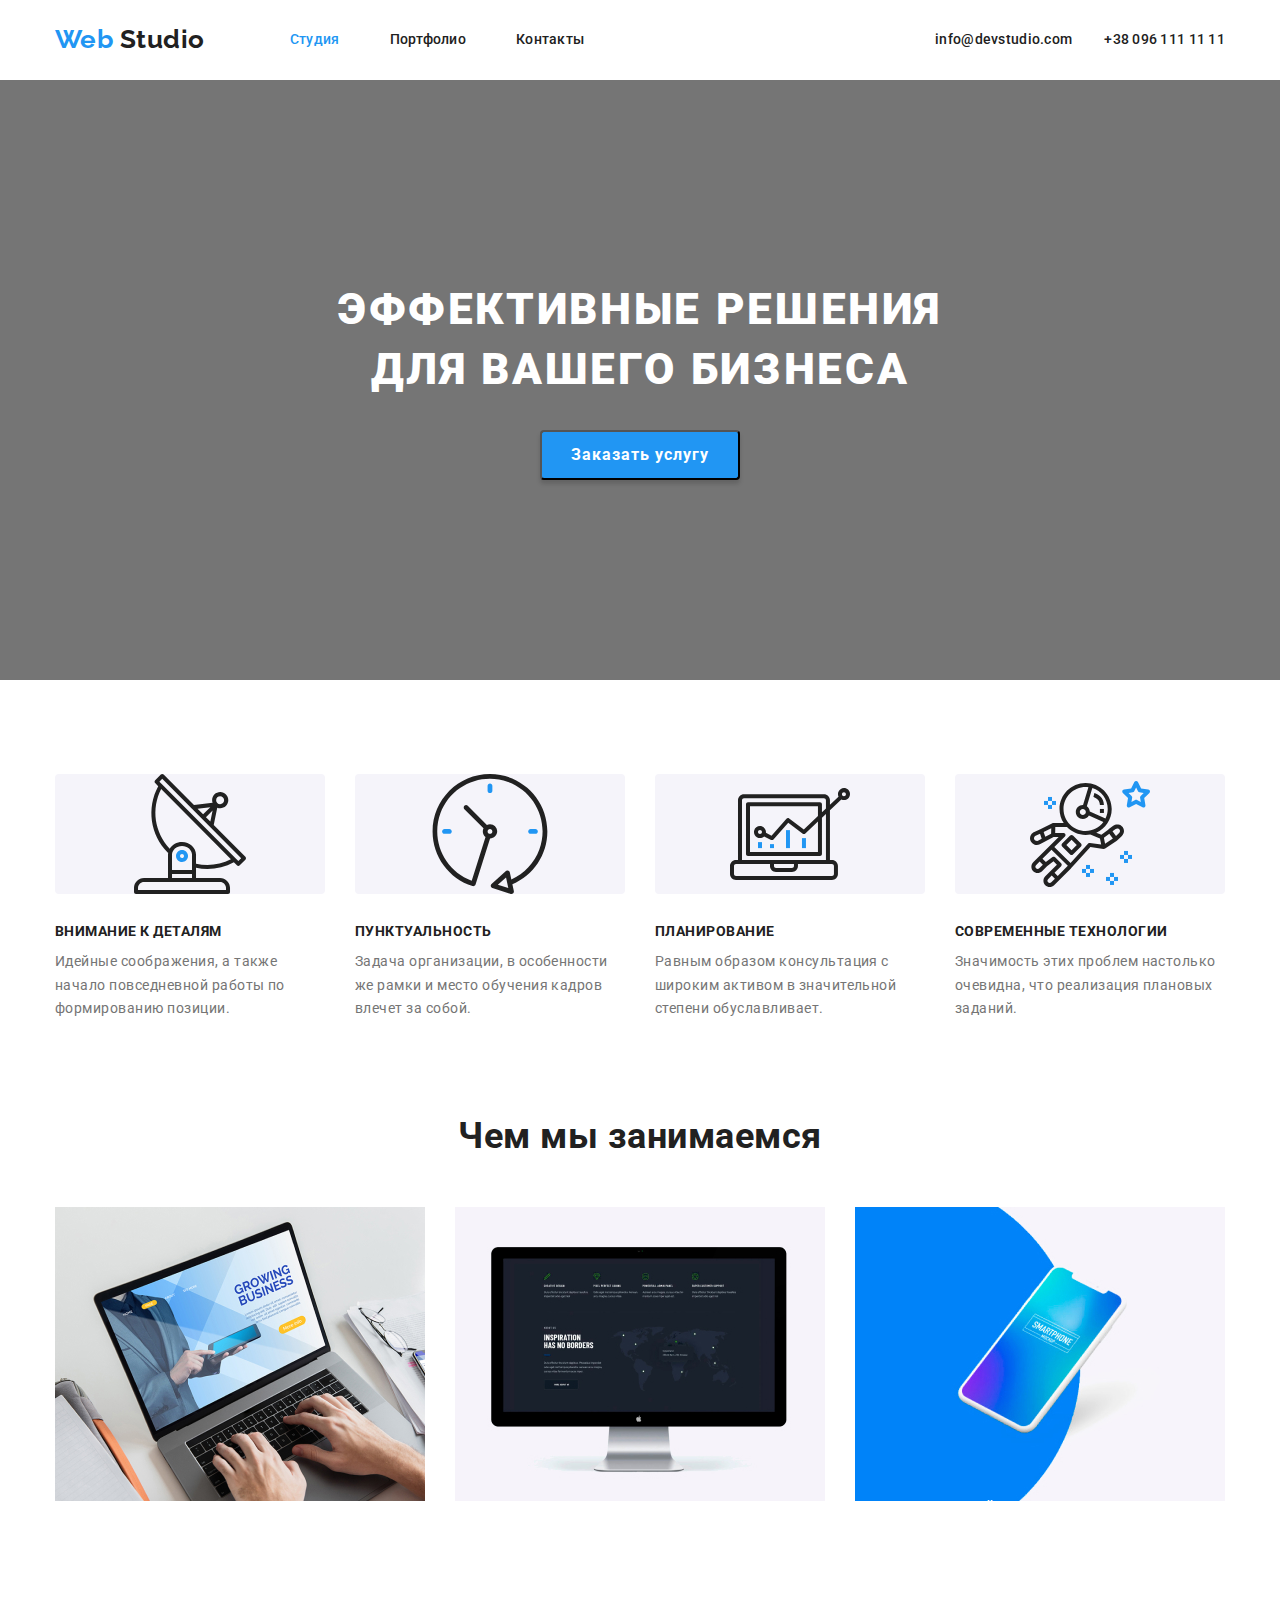
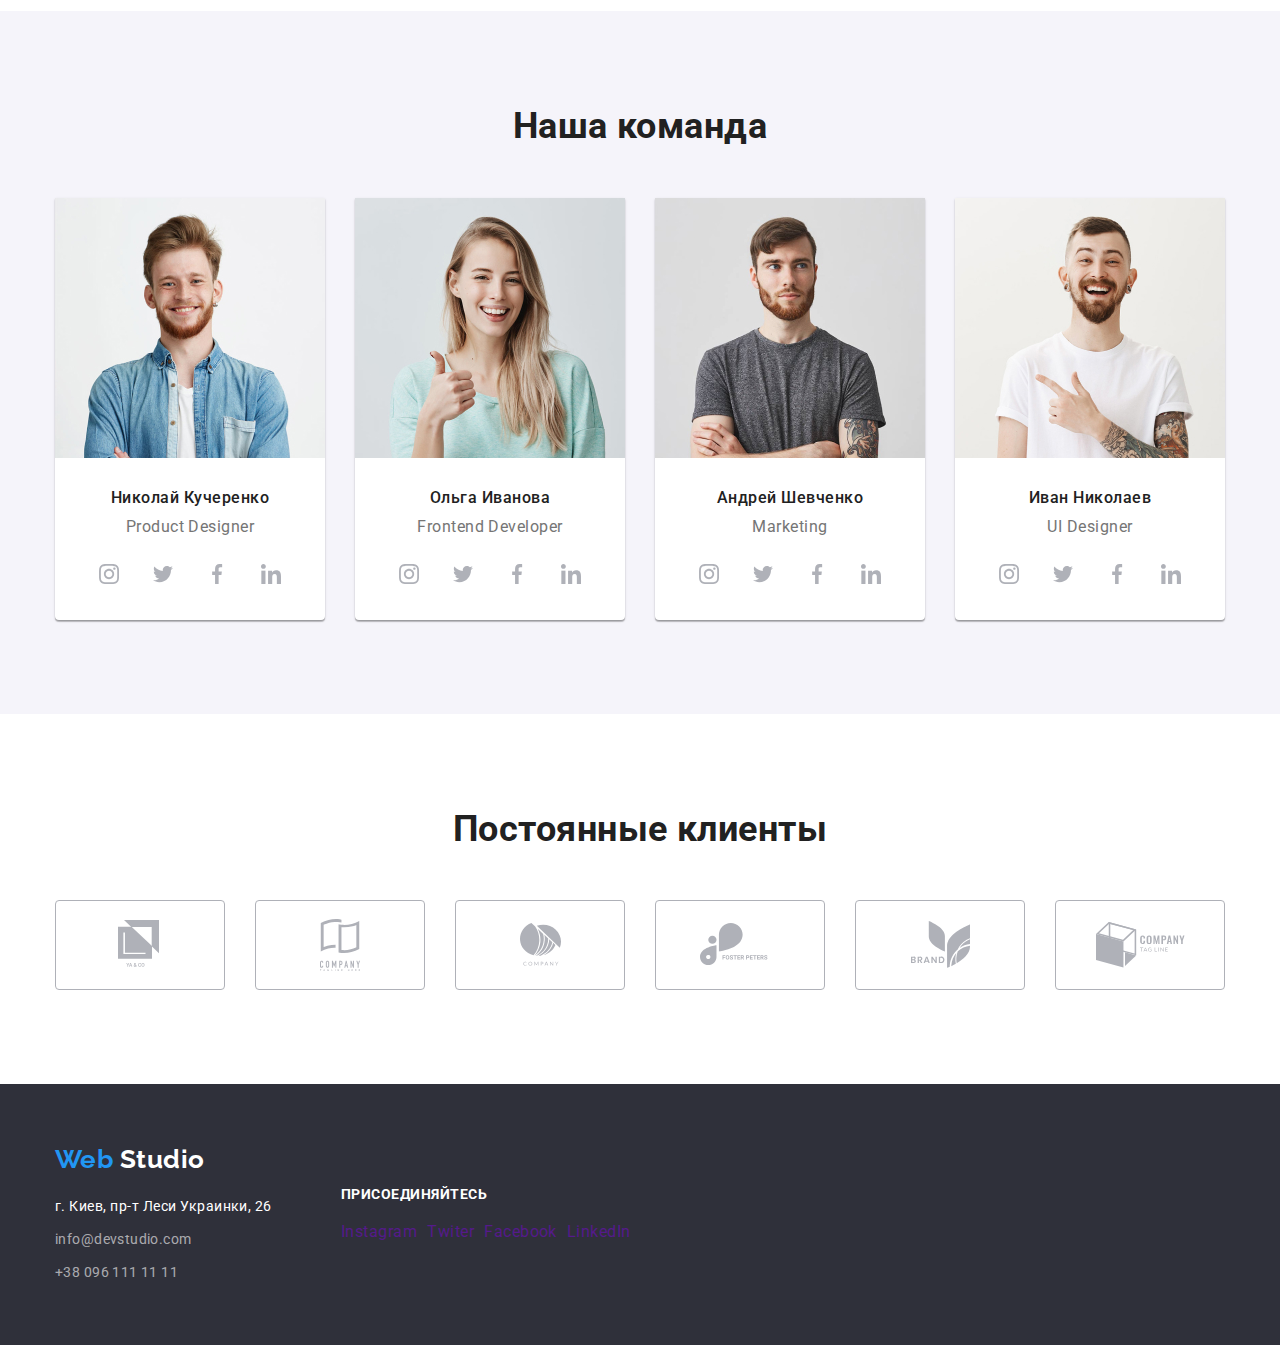
==== commit 60fd04a1: "добавил правильные отступы" ====
--- a/index.html
+++ b/index.html
@@ -62,6 +62,9 @@
           <h2 class="section-title">Наши преимущества</h2>
           <ul class="list advantages">
             <li class="item">
+              <div class="pictures">
+                <img src="./image/antenna.svg" alt="антена" />
+              </div>
               <h3 class="title">Внимание к деталям</h3>
               <p class="text">
                 Идейные соображения, а также начало повседневной работы по
@@ -69,6 +72,9 @@
               </p>
             </li>
             <li class="item">
+              <div class="pictures">
+                <img src="./image/clock.svg" alt="часы" />
+              </div>
               <h3 class="title">Пунктуальность</h3>
               <p class="text">
                 Задача организации, в особенности же рамки и место обучения
@@ -76,6 +82,9 @@
               </p>
             </li>
             <li class="item">
+              <div class="pictures">
+                <img src="./image/diagram.svg" alt="диограмма" />
+              </div>
               <h3 class="title">Планирование</h3>
               <p class="text">
                 Равным образом консультация с широким активом в значительной
@@ -83,6 +92,9 @@
               </p>
             </li>
             <li class="item">
+              <div class="pictures">
+                <img src="./image/astronaut.svg" alt="астронавт" />
+              </div>
               <h3 class="title">Современные технологии</h3>
               <p class="text">
                 Значимость этих проблем настолько очевидна, что реализация
@@ -134,6 +146,7 @@
           <ul class="list team">
             <li class="item">
               <img
+                class="photo"
                 src="./image/foto1.jpg"
                 alt="фото Николая"
                 width="270"
@@ -144,29 +157,29 @@
               <ul class="list social-networks">
                 <li class="item-networks">
                   <a class="link" href="" aria-label="ссылка на инстаграм"
-                    >Inst</a
-                  >
+                    ><img src="./image/networks/instagram.svg" alt="инстаграм"
+                  /></a>
                 </li>
                 <li class="item-networks">
                   <a class="link" href="" aria-label="ссылка на твитер"
-                    >Twit
+                    ><img src="./image/networks/twitter.svg" alt="твитер" />
                   </a>
                 </li>
                 <li class="item-networks">
                   <a class="link" href="" aria-label="ссылка на фейсбук"
-                    >Fase</a
-                  >
+                    ><img src="./image/networks/facebook.svg" alt="фейсбук"
+                  /></a>
                 </li>
                 <li class="item-networks">
                   <a class="link" href="" aria-label="ссылка на линкендин"
-                    >Link</a
-                  >
+                    ><img src="./image/networks/linkedin.svg" alt="линкендин"
+                  /></a>
                 </li>
               </ul>
             </li>
             <li class="item">
               <img
-                class="link"
+                class="photo"
                 src="./image/foto2.jpg"
                 alt="фото Ольги"
                 width="270"
@@ -177,26 +190,29 @@
               <ul class="list social-networks">
                 <li class="item-networks">
                   <a class="link" href="" aria-label="ссылка на инстаграм"
-                    >Inst</a
-                  >
-                </li>
-                <li class="item-networks">
-                  <a class="link" href="" aria-label="ссылка на твитер">Twit</a>
+                    ><img src="./image/networks/instagram.svg" alt="инстаграм"
+                  /></a>
+                </li>
+                <li class="item-networks">
+                  <a class="link" href="" aria-label="ссылка на твитер"
+                    ><img src="./image/networks/twitter.svg" alt="твитер" />
+                  </a>
                 </li>
                 <li class="item-networks">
                   <a class="link" href="" aria-label="ссылка на фейсбук"
-                    >Fase</a
-                  >
+                    ><img src="./image/networks/facebook.svg" alt="фейсбук"
+                  /></a>
                 </li>
                 <li class="item-networks">
                   <a class="link" href="" aria-label="ссылка на линкендин"
-                    >Link</a
-                  >
+                    ><img src="./image/networks/linkedin.svg" alt="линкендин"
+                  /></a>
                 </li>
               </ul>
             </li>
             <li class="item">
               <img
+                class="photo"
                 src="./image/foto3.jpg"
                 alt="фото Андрея"
                 width="270"
@@ -207,26 +223,29 @@
               <ul class="list social-networks">
                 <li class="item-networks">
                   <a class="link" href="" aria-label="ссылка на инстаграм"
-                    >Inst</a
-                  >
-                </li>
-                <li class="item-networks">
-                  <a class="link" href="" aria-label="ссылка на твитер">Twit</a>
+                    ><img src="./image/networks/instagram.svg" alt="инстаграм"
+                  /></a>
+                </li>
+                <li class="item-networks">
+                  <a class="link" href="" aria-label="ссылка на твитер"
+                    ><img src="./image/networks/twitter.svg" alt="твитер" />
+                  </a>
                 </li>
                 <li class="item-networks">
                   <a class="link" href="" aria-label="ссылка на фейсбук"
-                    >Fase</a
-                  >
+                    ><img src="./image/networks/facebook.svg" alt="фейсбук"
+                  /></a>
                 </li>
                 <li class="item-networks">
                   <a class="link" href="" aria-label="ссылка на линкендин"
-                    >Link</a
-                  >
+                    ><img src="./image/networks/linkedin.svg" alt="линкендин"
+                  /></a>
                 </li>
               </ul>
             </li>
             <li class="item">
               <img
+                class="photo"
                 src="./image/foto4.jpg"
                 alt="фото Ивана"
                 width="270"
@@ -237,21 +256,23 @@
               <ul class="list social-networks">
                 <li class="item-networks">
                   <a class="link" href="" aria-label="ссылка на инстаграм"
-                    >Inst</a
-                  >
-                </li>
-                <li class="item-networks">
-                  <a class="link" href="" aria-label="ссылка на твитер">Twit</a>
+                    ><img src="./image/networks/instagram.svg" alt="инстаграм"
+                  /></a>
+                </li>
+                <li class="item-networks">
+                  <a class="link" href="" aria-label="ссылка на твитер"
+                    ><img src="./image/networks/twitter.svg" alt="твитер" />
+                  </a>
                 </li>
                 <li class="item-networks">
                   <a class="link" href="" aria-label="ссылка на фейсбук"
-                    >Fase</a
-                  >
+                    ><img src="./image/networks/facebook.svg" alt="фейсбук"
+                  /></a>
                 </li>
                 <li class="item-networks">
                   <a class="link" href="" aria-label="ссылка на линкендин"
-                    >Link</a
-                  >
+                    ><img src="./image/networks/linkedin.svg" alt="линкендин"
+                  /></a>
                 </li>
               </ul>
             </li>
--- a/css/style.css
+++ b/css/style.css
@@ -157,6 +157,15 @@
   padding-top: 94px;
   padding-bottom: 47px;
 }
+.advantages .pictures {
+  margin-bottom: 30px;
+  display: flex;
+  width: 270px;
+  height: 120px;
+  justify-content: center;
+  border-radius: 4px;
+  background-color: var(--team-bg-color);
+}
 .advantages {
   display: flex;
 }
@@ -164,7 +173,7 @@
   width: calc((100%-90px) / 4);
   margin-right: 30px;
 }
-.advantages.item:nth-child(4n) {
+.advantages .item:nth-child(4n) {
   margin-right: 0;
 }
 .advantages .title {
@@ -175,6 +184,8 @@
   color: var(--title-text-color);
 }
 .advantages .text {
+  margin-top: 0;
+  margin-bottom: 0;
   font-size: 14px;
   line-height: 1.71;
 }
@@ -210,7 +221,11 @@
 .team {
   display: flex;
 }
+.photo {
+  margin-bottom: 30px;
+}
 .team .item {
+  padding-bottom: 24px;
   width: calc((100%-90px) / 4);
   margin-right: 30px;
   background: var(--bg-color);
@@ -242,13 +257,15 @@
 /* стилизация соц-сетей */
 .team .social-networks {
   display: flex;
+  justify-content: center;
+  padding-left: 32px;
+  padding-right: 32px;
 }
 .team .social-networks .item-networks {
   width: calc((100%-30px) / 4);
   margin-right: 10px;
-  text-align: center;
-}
-.social-networks .item:nth-child(4n) {
+}
+.team .social-networks .item-networks:nth-child(4n) {
   margin-right: 0;
 }
 .section-team,
@@ -264,8 +281,6 @@
   width: calc((100%-150px) / 6);
 
   margin-right: 30px;
-  /* border: 1px solid #afb1b8;
-  border-radius: 4px; */
 }
 .customers .item:nth-child(6n) {
   margin-right: 0;
